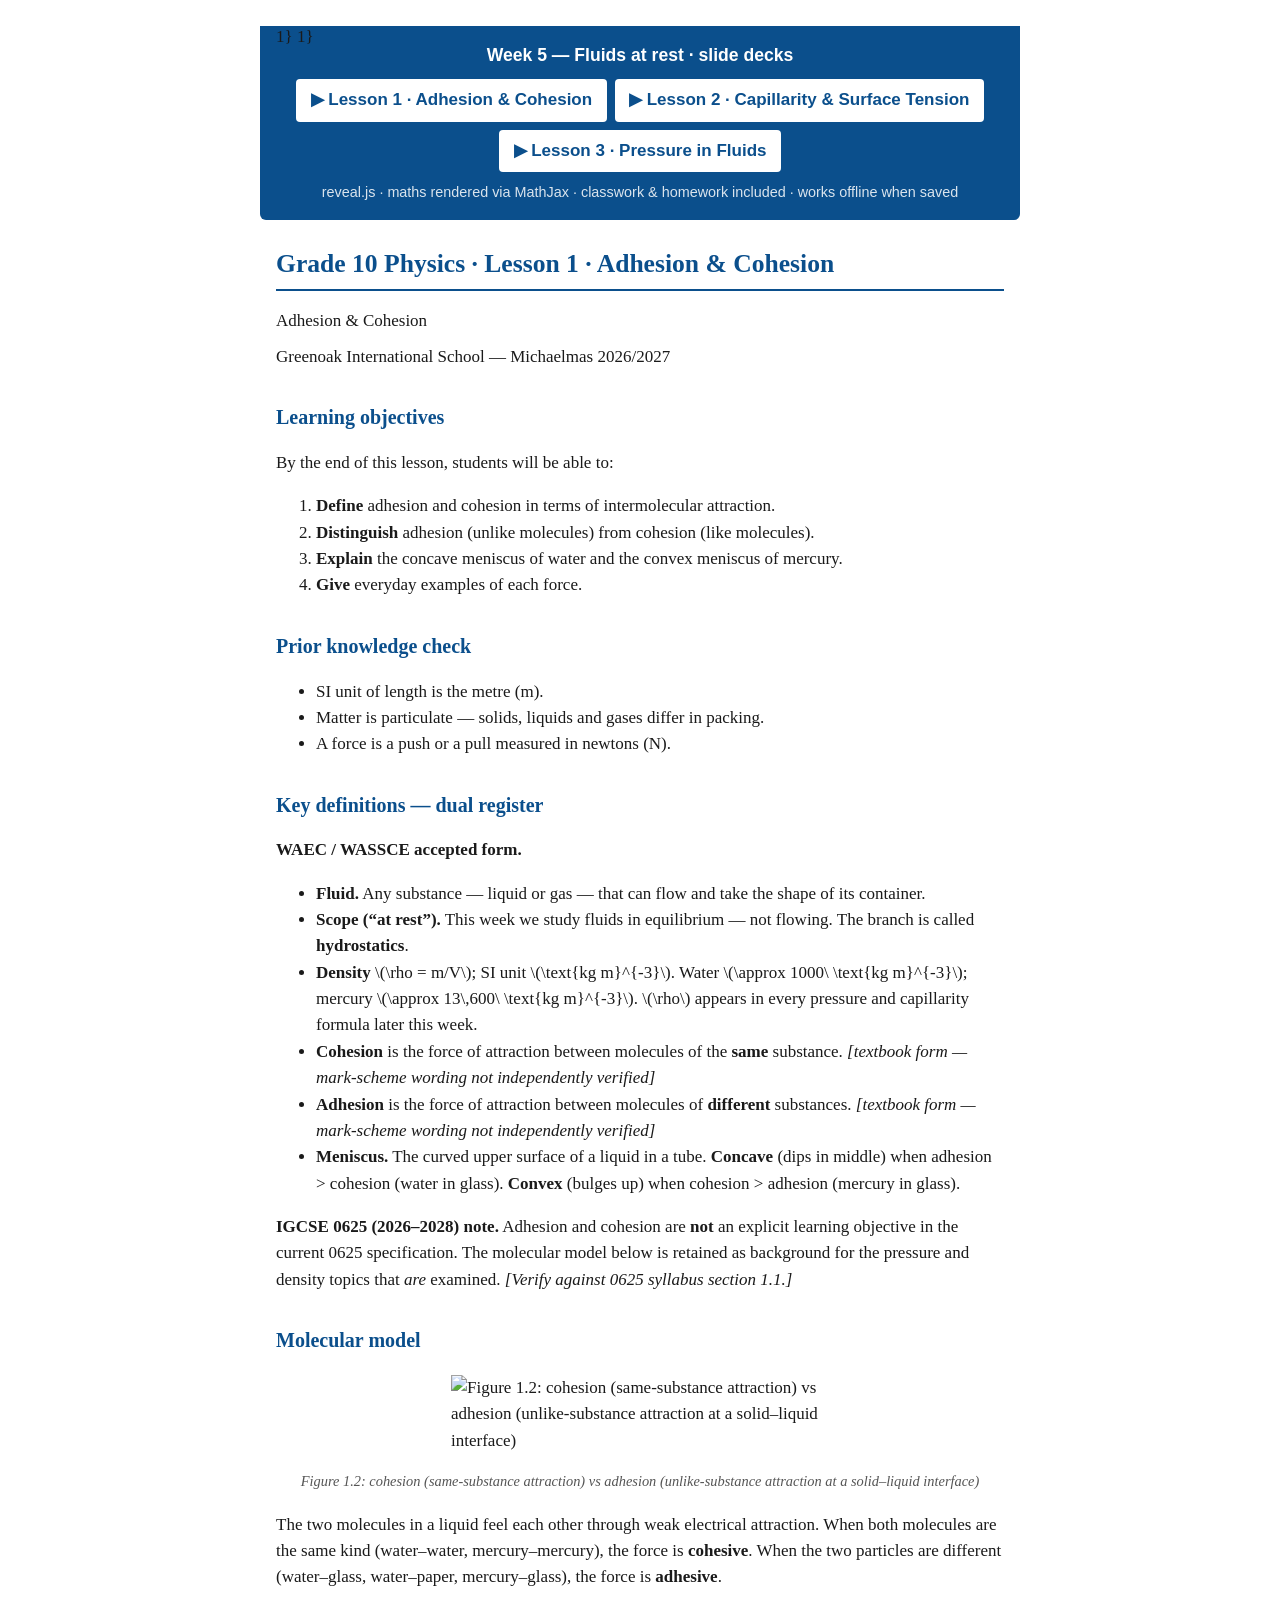
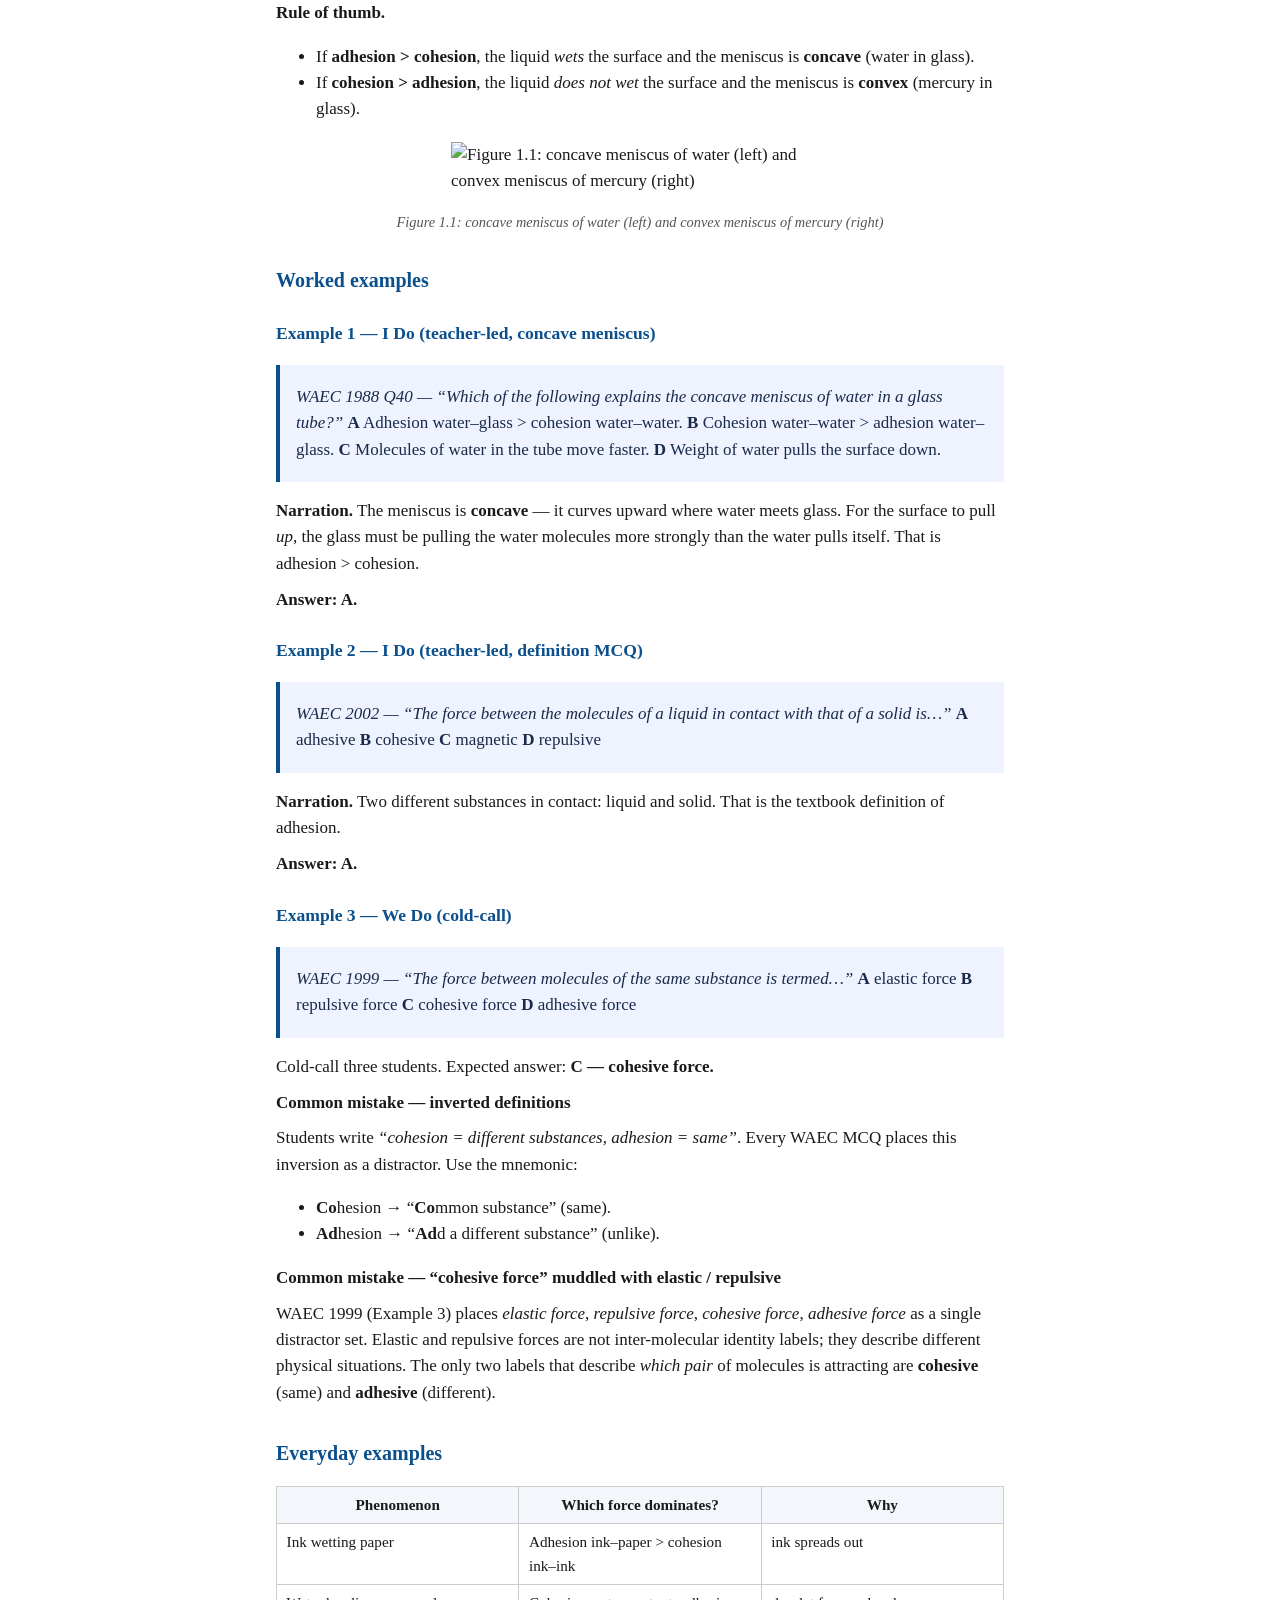
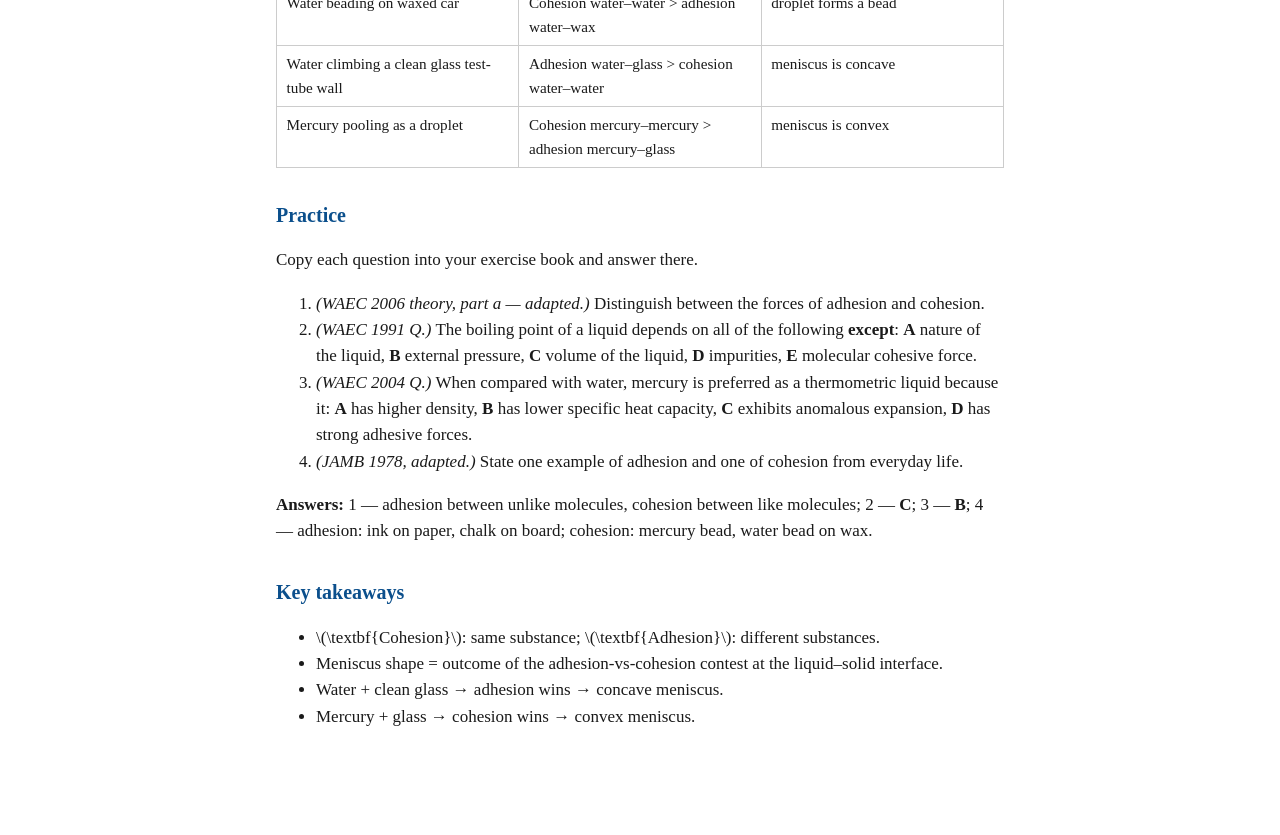
==== index.html @ 2a600a7b "Restructure to 3 lessons; drop capillarity calculations - Combine Capillarity + Surface Tension into" ====
<!DOCTYPE html>
<html xmlns="http://www.w3.org/1999/xhtml">
<head>
  <meta charset="utf-8" />
  <meta name="generator" content="pandoc" />
  <meta name="viewport" content="width=device-width, initial-scale=1.0, user-scalable=yes" />
  <meta name="author" content="Greenoak International School — Michaelmas 2026/2027" />
  <title>Grade 10 Physics · Lesson 1 · Adhesion &amp; Cohesion</title>
  <style>
    /* Default styles provided by pandoc.
    ** See https://pandoc.org/MANUAL.html#variables-for-html for config info.
    */
    code{white-space: pre-wrap;}
    span.smallcaps{font-variant: small-caps;}
    div.columns{display: flex; gap: min(4vw, 1.5em);}
    div.column{flex: auto; overflow-x: auto;}
    div.hanging-indent{margin-left: 1.5em; text-indent: -1.5em;}
    /* The extra [class] is a hack that increases specificity enough to
       override a similar rule in reveal.js */
    ul.task-list[class]{list-style: none;}
    ul.task-list li input[type="checkbox"] {
      font-size: inherit;
      width: 0.8em;
      margin: 0 0.8em 0.2em -1.6em;
      vertical-align: middle;
    }
  </style>
  <link rel="stylesheet" href="style.css" />
  
  
  
  
  
  
  
  <span
  data-colback="warnbg,colframe=warnbd,fonttitle=\bfseries,title={#1">1</span>}
  <span
  data-colback="infobg,colframe=infobd,fonttitle=\bfseries,title={#1">1</span>}
  <script defer=""
  src="https://cdn.jsdelivr.net/npm/mathjax@3/es5/tex-chtml-full.js"
  type="text/javascript"></script>
</head>
<body>
<div style="background:#0b4f8c;color:#fff;padding:1rem;margin:-1.5rem -1rem 1.5rem;border-radius:0 0 6px 6px;font-family:Helvetica,Arial,sans-serif">
  <div style="font-size:1.1rem;font-weight:bold;margin-bottom:.6rem;text-align:center">Week 5 — Fluids at rest · slide decks</div>
  <div style="display:flex;flex-wrap:wrap;gap:.5rem;justify-content:center">
    <a href="lesson1.html" style="color:#0b4f8c;background:#fff;font-weight:bold;text-decoration:none;padding:.5rem .9rem;border-radius:4px">▶ Lesson 1 · Adhesion &amp; Cohesion</a>
    <a href="lesson2.html" style="color:#0b4f8c;background:#fff;font-weight:bold;text-decoration:none;padding:.5rem .9rem;border-radius:4px">▶ Lesson 2 · Capillarity &amp; Surface Tension</a>
    <a href="lesson3.html" style="color:#0b4f8c;background:#fff;font-weight:bold;text-decoration:none;padding:.5rem .9rem;border-radius:4px">▶ Lesson 3 · Pressure in Fluids</a>
  </div>
  <div style="text-align:center;margin-top:.6rem;font-size:.9rem;opacity:.85">reveal.js · maths rendered via MathJax · classwork &amp; homework included · works offline when saved</div>
</div>
<header id="title-block-header">
<h1 class="title">Grade 10 Physics · Lesson 1 · Adhesion &amp;
Cohesion</h1>
<p class="subtitle">Adhesion &amp; Cohesion</p>
<p class="author">Greenoak International School — Michaelmas
2026/2027</p>
</header>
<h2 id="learning-objectives">Learning objectives</h2>
<p>By the end of this lesson, students will be able to:</p>
<ol type="1">
<li><strong>Define</strong> adhesion and cohesion in terms of
intermolecular attraction.</li>
<li><strong>Distinguish</strong> adhesion (unlike molecules) from
cohesion (like molecules).</li>
<li><strong>Explain</strong> the concave meniscus of water and the
convex meniscus of mercury.</li>
<li><strong>Give</strong> everyday examples of each force.</li>
</ol>
<h2 id="prior-knowledge-check">Prior knowledge check</h2>
<ul>
<li>SI unit of length is the metre (m).</li>
<li>Matter is particulate — solids, liquids and gases differ in
packing.</li>
<li>A force is a push or a pull measured in newtons (N).</li>
</ul>
<h2 id="key-definitions-dual-register">Key definitions — dual
register</h2>
<div class="info">
<p><strong>WAEC / WASSCE accepted form.</strong></p>
<ul>
<li><strong>Fluid.</strong> Any substance — liquid or gas — that can
flow and take the shape of its container.</li>
<li><strong>Scope (“at rest”).</strong> This week we study fluids in
equilibrium — not flowing. The branch is called
<strong>hydrostatics</strong>.</li>
<li><strong>Density</strong> <span class="math inline">\(\rho =
m/V\)</span>; SI unit <span class="math inline">\(\text{kg
m}^{-3}\)</span>. Water <span class="math inline">\(\approx 1000\
\text{kg m}^{-3}\)</span>; mercury <span class="math inline">\(\approx
13\,600\ \text{kg m}^{-3}\)</span>. <span
class="math inline">\(\rho\)</span> appears in every pressure and
capillarity formula later this week.</li>
<li><strong>Cohesion</strong> is the force of attraction between
molecules of the <strong>same</strong> substance. <em>[textbook form —
mark-scheme wording not independently verified]</em></li>
<li><strong>Adhesion</strong> is the force of attraction between
molecules of <strong>different</strong> substances. <em>[textbook form —
mark-scheme wording not independently verified]</em></li>
<li><strong>Meniscus.</strong> The curved upper surface of a liquid in a
tube. <strong>Concave</strong> (dips in middle) when adhesion &gt;
cohesion (water in glass). <strong>Convex</strong> (bulges up) when
cohesion &gt; adhesion (mercury in glass).</li>
</ul>
<p><strong>IGCSE 0625 (2026–2028) note.</strong> Adhesion and cohesion
are <strong>not</strong> an explicit learning objective in the current
0625 specification. The molecular model below is retained as background
for the pressure and density topics that <em>are</em> examined.
<em>[Verify against 0625 syllabus section 1.1.]</em></p>
</div>
<h2 id="molecular-model">Molecular model</h2>
<figure>
<img src="../diagrams/fluid_at_rest/fig_1.2_cohesion_vs_adhesion.png"
style="width:10cm"
alt="Figure 1.2: cohesion (same-substance attraction) vs adhesion (unlike-substance attraction at a solid–liquid interface)" />
<figcaption aria-hidden="true">Figure 1.2: cohesion (same-substance
attraction) vs adhesion (unlike-substance attraction at a solid–liquid
interface)</figcaption>
</figure>
<p>The two molecules in a liquid feel each other through weak electrical
attraction. When both molecules are the same kind (water–water,
mercury–mercury), the force is <strong>cohesive</strong>. When the two
particles are different (water–glass, water–paper, mercury–glass), the
force is <strong>adhesive</strong>.</p>
<p><strong>Rule of thumb.</strong></p>
<ul>
<li>If <strong>adhesion &gt; cohesion</strong>, the liquid <em>wets</em>
the surface and the meniscus is <strong>concave</strong> (water in
glass).</li>
<li>If <strong>cohesion &gt; adhesion</strong>, the liquid <em>does not
wet</em> the surface and the meniscus is <strong>convex</strong>
(mercury in glass).</li>
</ul>
<figure>
<img src="../diagrams/fluid_at_rest/fig_1.1_meniscus_comparison.png"
style="width:10cm"
alt="Figure 1.1: concave meniscus of water (left) and convex meniscus of mercury (right)" />
<figcaption aria-hidden="true">Figure 1.1: concave meniscus of water
(left) and convex meniscus of mercury (right)</figcaption>
</figure>
<h2 id="worked-examples">Worked examples</h2>
<h3 id="example-1-i-do-teacher-led-concave-meniscus">Example 1 — I Do
(teacher-led, concave meniscus)</h3>
<blockquote>
<p><em>WAEC 1988 Q40 — “Which of the following explains the concave
meniscus of water in a glass tube?”</em> <strong>A</strong> Adhesion
water–glass &gt; cohesion water–water. <strong>B</strong> Cohesion
water–water &gt; adhesion water–glass. <strong>C</strong> Molecules of
water in the tube move faster. <strong>D</strong> Weight of water pulls
the surface down.</p>
</blockquote>
<p><strong>Narration.</strong> The meniscus is <strong>concave</strong>
— it curves upward where water meets glass. For the surface to pull
<em>up</em>, the glass must be pulling the water molecules more strongly
than the water pulls itself. That is adhesion &gt; cohesion.</p>
<p><strong>Answer: A.</strong></p>
<h3 id="example-2-i-do-teacher-led-definition-mcq">Example 2 — I Do
(teacher-led, definition MCQ)</h3>
<blockquote>
<p><em>WAEC 2002 — “The force between the molecules of a liquid in
contact with that of a solid is…”</em> <strong>A</strong> adhesive
<strong>B</strong> cohesive <strong>C</strong> magnetic
<strong>D</strong> repulsive</p>
</blockquote>
<p><strong>Narration.</strong> Two different substances in contact:
liquid and solid. That is the textbook definition of adhesion.</p>
<p><strong>Answer: A.</strong></p>
<h3 id="example-3-we-do-cold-call">Example 3 — We Do (cold-call)</h3>
<blockquote>
<p><em>WAEC 1999 — “The force between molecules of the same substance is
termed…”</em> <strong>A</strong> elastic force <strong>B</strong>
repulsive force <strong>C</strong> cohesive force <strong>D</strong>
adhesive force</p>
</blockquote>
<p>Cold-call three students. Expected answer: <strong>C — cohesive
force.</strong></p>
<div class="warn">
<p><strong>Common mistake — inverted definitions</strong></p>
<p>Students write <em>“cohesion = different substances, adhesion =
same”</em>. Every WAEC MCQ places this inversion as a distractor. Use
the mnemonic:</p>
<ul>
<li><strong>Co</strong>hesion → “<strong>Co</strong>mmon substance”
(same).</li>
<li><strong>Ad</strong>hesion → “<strong>Ad</strong>d a different
substance” (unlike).</li>
</ul>
</div>
<div class="warn">
<p><strong>Common mistake — “cohesive force” muddled with elastic /
repulsive</strong></p>
<p>WAEC 1999 (Example 3) places <em>elastic force</em>, <em>repulsive
force</em>, <em>cohesive force</em>, <em>adhesive force</em> as a single
distractor set. Elastic and repulsive forces are not inter-molecular
identity labels; they describe different physical situations. The only
two labels that describe <em>which pair</em> of molecules is attracting
are <strong>cohesive</strong> (same) and <strong>adhesive</strong>
(different).</p>
</div>
<h2 id="everyday-examples">Everyday examples</h2>
<table>
<colgroup>
<col style="width: 33%" />
<col style="width: 33%" />
<col style="width: 33%" />
</colgroup>
<thead>
<tr>
<th>Phenomenon</th>
<th>Which force dominates?</th>
<th>Why</th>
</tr>
</thead>
<tbody>
<tr>
<td>Ink wetting paper</td>
<td>Adhesion ink–paper &gt; cohesion ink–ink</td>
<td>ink spreads out</td>
</tr>
<tr>
<td>Water beading on waxed car</td>
<td>Cohesion water–water &gt; adhesion water–wax</td>
<td>droplet forms a bead</td>
</tr>
<tr>
<td>Water climbing a clean glass test-tube wall</td>
<td>Adhesion water–glass &gt; cohesion water–water</td>
<td>meniscus is concave</td>
</tr>
<tr>
<td>Mercury pooling as a droplet</td>
<td>Cohesion mercury–mercury &gt; adhesion mercury–glass</td>
<td>meniscus is convex</td>
</tr>
</tbody>
</table>
<h2 id="practice">Practice</h2>
<p>Copy each question into your exercise book and answer there.</p>
<ol type="1">
<li><em>(WAEC 2006 theory, part a — adapted.)</em> Distinguish between
the forces of adhesion and cohesion.</li>
<li><em>(WAEC 1991 Q.)</em> The boiling point of a liquid depends on all
of the following <strong>except</strong>: <strong>A</strong> nature of
the liquid, <strong>B</strong> external pressure, <strong>C</strong>
volume of the liquid, <strong>D</strong> impurities, <strong>E</strong>
molecular cohesive force.</li>
<li><em>(WAEC 2004 Q.)</em> When compared with water, mercury is
preferred as a thermometric liquid because it: <strong>A</strong> has
higher density, <strong>B</strong> has lower specific heat capacity,
<strong>C</strong> exhibits anomalous expansion, <strong>D</strong> has
strong adhesive forces.</li>
<li><em>(JAMB 1978, adapted.)</em> State one example of adhesion and one
of cohesion from everyday life.</li>
</ol>
<p><strong>Answers:</strong> 1 — adhesion between unlike molecules,
cohesion between like molecules; 2 — <strong>C</strong>; 3 —
<strong>B</strong>; 4 — adhesion: ink on paper, chalk on board;
cohesion: mercury bead, water bead on wax.</p>
<h2 id="key-takeaways">Key takeaways</h2>
<ul>
<li><span class="math inline">\(\textbf{Cohesion}\)</span>: same
substance; <span class="math inline">\(\textbf{Adhesion}\)</span>:
different substances.</li>
<li>Meniscus shape = outcome of the adhesion-vs-cohesion contest at the
liquid–solid interface.</li>
<li>Water + clean glass → adhesion wins → concave meniscus.</li>
<li>Mercury + glass → cohesion wins → convex meniscus.</li>
</ul>
</body>
</html>
---- style.css ----
:root {
  --fg: #1a1a1a;
  --muted: #555;
  --bg: #fff;
  --accent: #0b4f8c;
  --warnbg: #fff4e0;
  --warnbd: #cc6600;
  --infobg: #eef3ff;
  --infobd: #0044cc;
}
* { box-sizing: border-box; }
html { -webkit-text-size-adjust: 100%; }
body {
  font-family: Georgia, "Times New Roman", serif;
  color: var(--fg);
  background: var(--bg);
  max-width: 760px;
  margin: 1.5rem auto;
  padding: 0 1rem 4rem;
  line-height: 1.55;
  font-size: 17px;
}
h1 { font-size: 1.6rem; color: var(--accent); border-bottom: 2px solid var(--accent); padding-bottom: .35rem; }
h2 { font-size: 1.25rem; color: var(--accent); margin-top: 2rem; }
h3 { font-size: 1.1rem; color: var(--accent); margin-top: 1.5rem; }
h4 { font-size: 1rem; font-style: italic; margin-top: 1.2rem; }
p { margin: .6rem 0; }
img { max-width: 100%; height: auto; display: block; margin: 1rem auto; }
figure { margin: 1.2rem 0; }
figcaption { font-size: .9rem; color: var(--muted); text-align: center; font-style: italic; }
table { border-collapse: collapse; width: 100%; margin: 1rem 0; font-size: .95rem; }
th, td { border: 1px solid #ccc; padding: .4rem .6rem; vertical-align: top; }
th { background: #f3f6fa; }
blockquote {
  border-left: 4px solid var(--accent);
  background: var(--infobg);
  margin: 1rem 0;
  padding: .6rem 1rem;
  color: #1a2a4a;
}
code { background: #f3f3f3; padding: .1rem .3rem; border-radius: 3px; font-size: .95em; }
.MJX-TEX { font-size: 1em !important; }
.footer {
  margin-top: 3rem;
  padding-top: 1rem;
  border-top: 1px solid #ddd;
  color: var(--muted);
  font-size: .85rem;
}
@media (max-width: 600px) {
  body { font-size: 16px; margin: 1rem auto; }
  h1 { font-size: 1.35rem; }
}
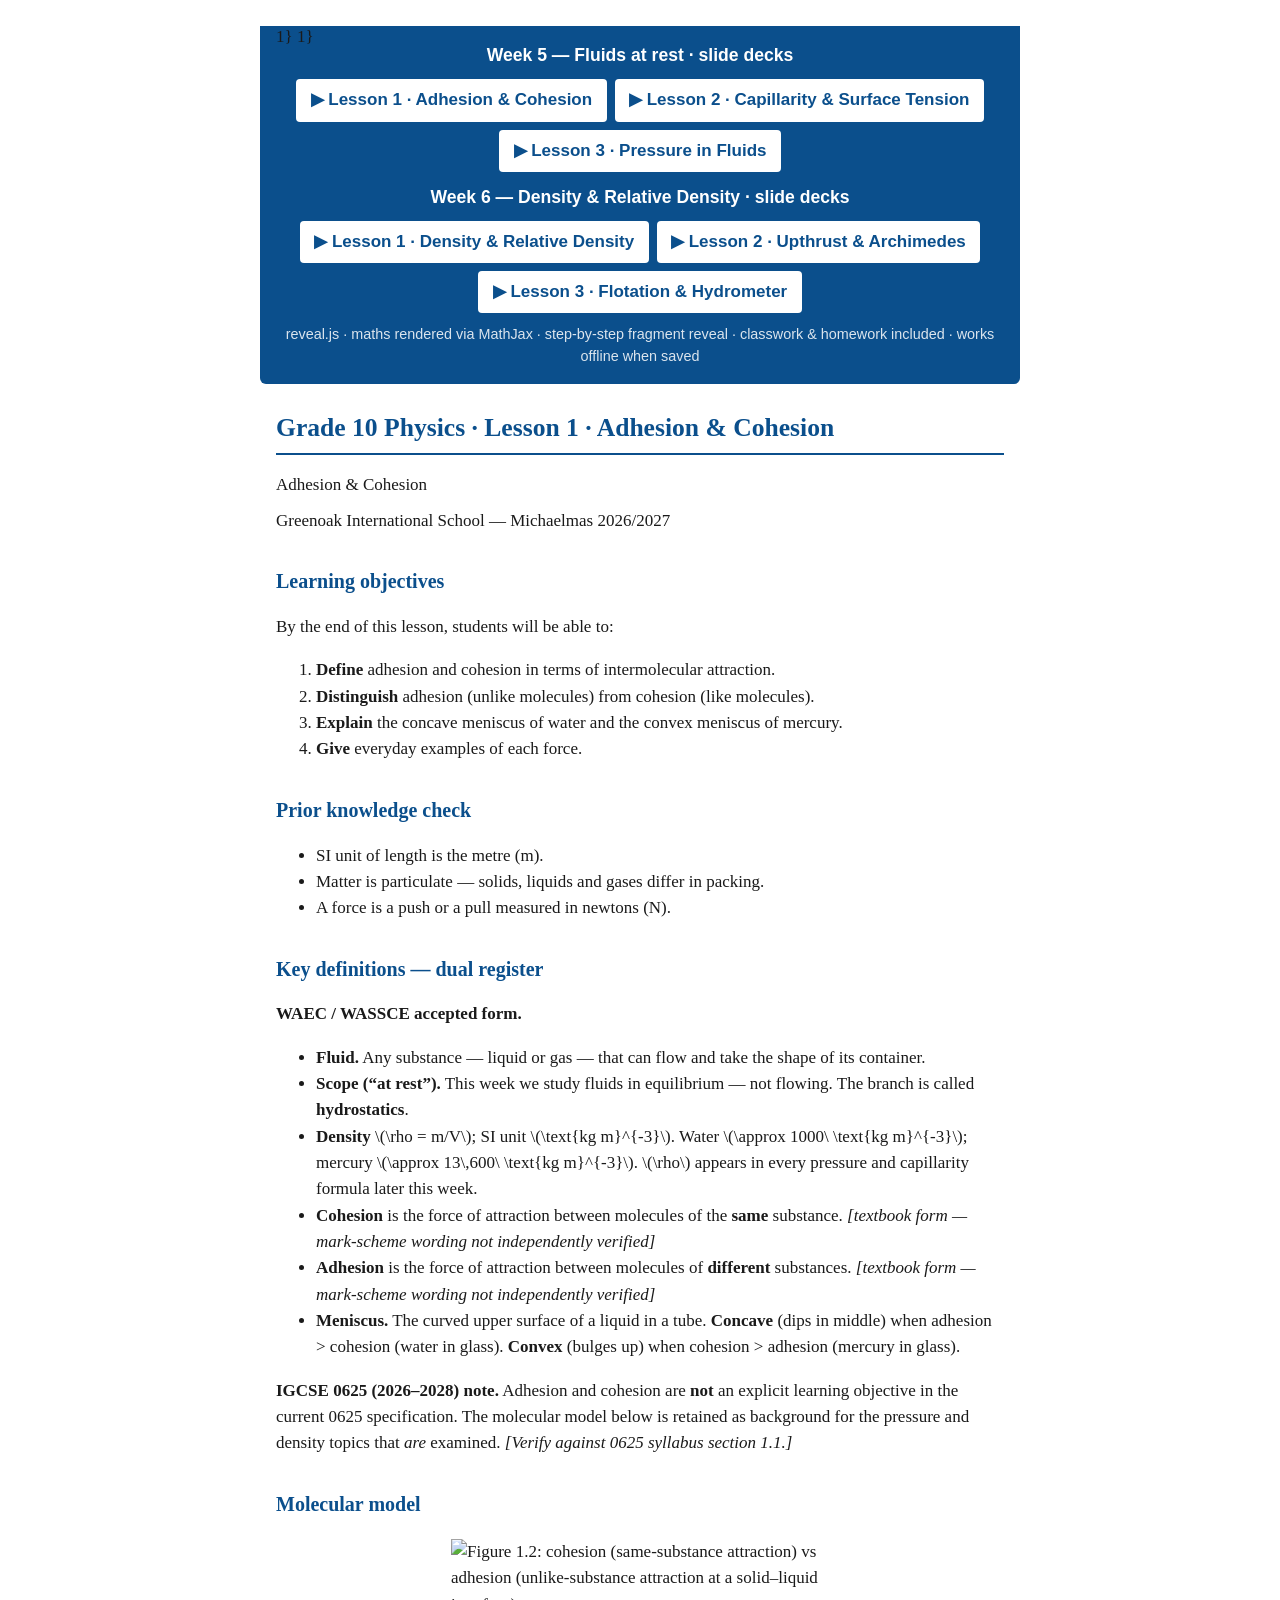
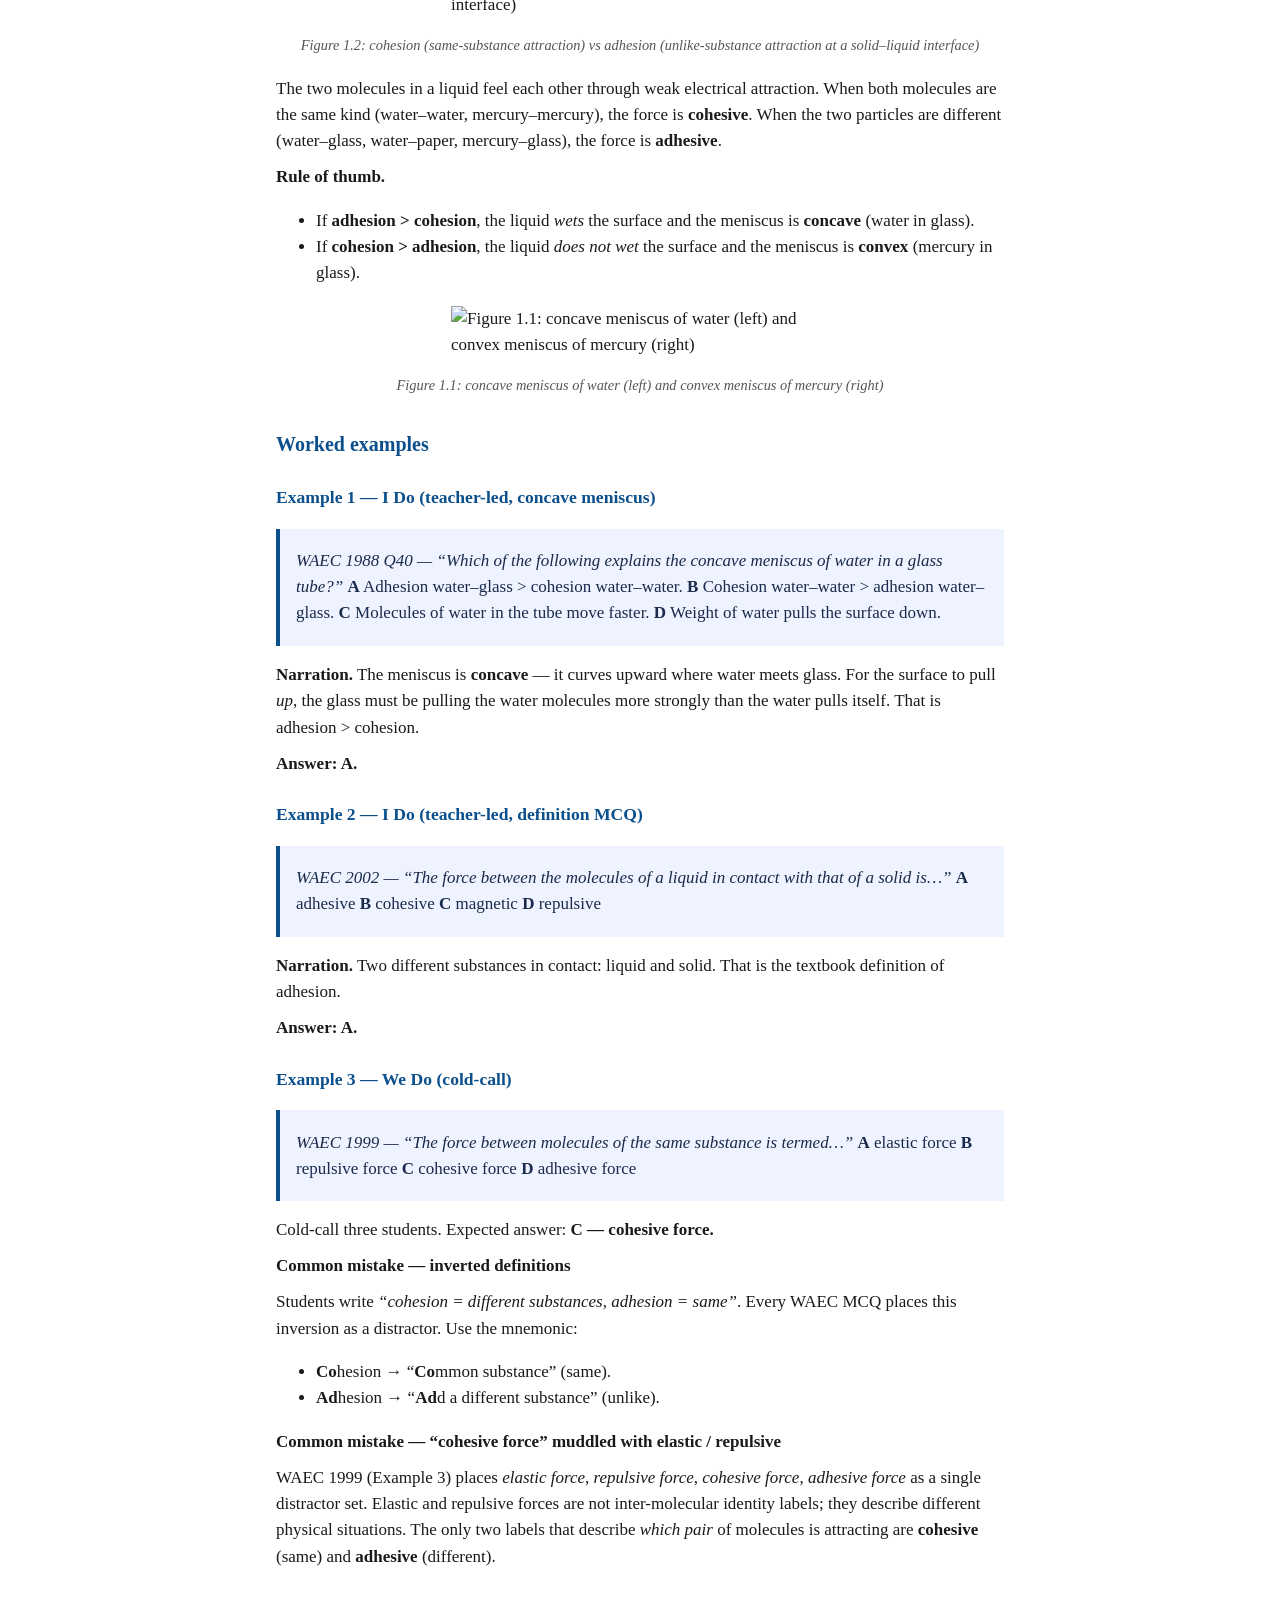
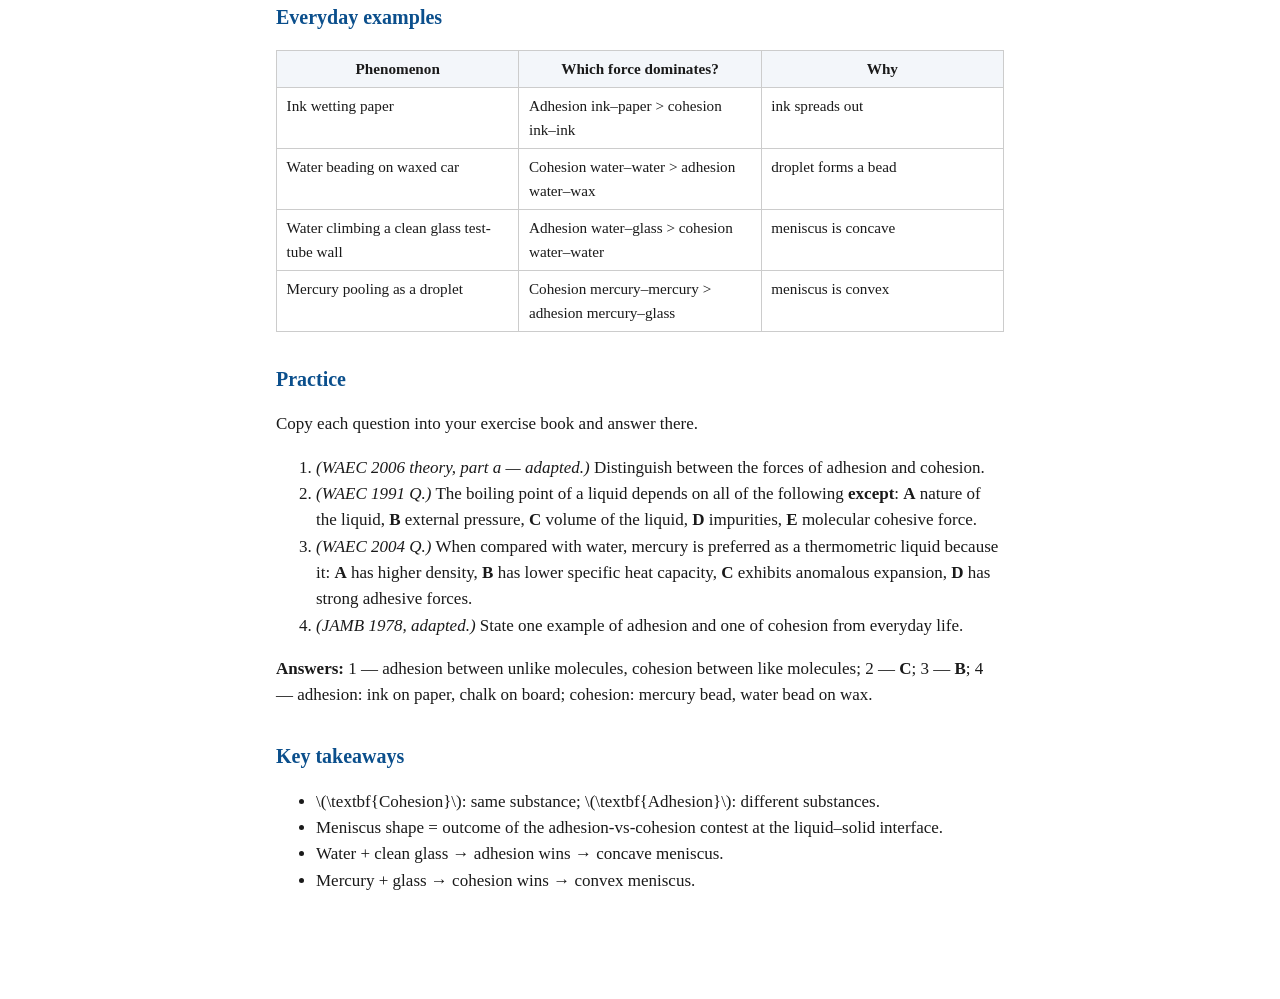
==== commit 7930dc96: "Add Week 6 nav block to landing banner Links to the three Density & Relative Density decks alongside" ====
--- a/index.html
+++ b/index.html
@@ -49,7 +49,14 @@
     <a href="lesson2.html" style="color:#0b4f8c;background:#fff;font-weight:bold;text-decoration:none;padding:.5rem .9rem;border-radius:4px">▶ Lesson 2 · Capillarity &amp; Surface Tension</a>
     <a href="lesson3.html" style="color:#0b4f8c;background:#fff;font-weight:bold;text-decoration:none;padding:.5rem .9rem;border-radius:4px">▶ Lesson 3 · Pressure in Fluids</a>
   </div>
-  <div style="text-align:center;margin-top:.6rem;font-size:.9rem;opacity:.85">reveal.js · maths rendered via MathJax · classwork &amp; homework included · works offline when saved</div>
+  <div style="height:.75rem"></div>
+  <div style="font-size:1.1rem;font-weight:bold;margin-bottom:.6rem;text-align:center">Week 6 — Density &amp; Relative Density · slide decks</div>
+  <div style="display:flex;flex-wrap:wrap;gap:.5rem;justify-content:center">
+    <a href="lesson1_density.html" style="color:#0b4f8c;background:#fff;font-weight:bold;text-decoration:none;padding:.5rem .9rem;border-radius:4px">▶ Lesson 1 · Density &amp; Relative Density</a>
+    <a href="lesson2_density.html" style="color:#0b4f8c;background:#fff;font-weight:bold;text-decoration:none;padding:.5rem .9rem;border-radius:4px">▶ Lesson 2 · Upthrust &amp; Archimedes</a>
+    <a href="lesson3_density.html" style="color:#0b4f8c;background:#fff;font-weight:bold;text-decoration:none;padding:.5rem .9rem;border-radius:4px">▶ Lesson 3 · Flotation &amp; Hydrometer</a>
+  </div>
+  <div style="text-align:center;margin-top:.6rem;font-size:.9rem;opacity:.85">reveal.js · maths rendered via MathJax · step-by-step fragment reveal · classwork &amp; homework included · works offline when saved</div>
 </div>
 <header id="title-block-header">
 <h1 class="title">Grade 10 Physics · Lesson 1 · Adhesion &amp;
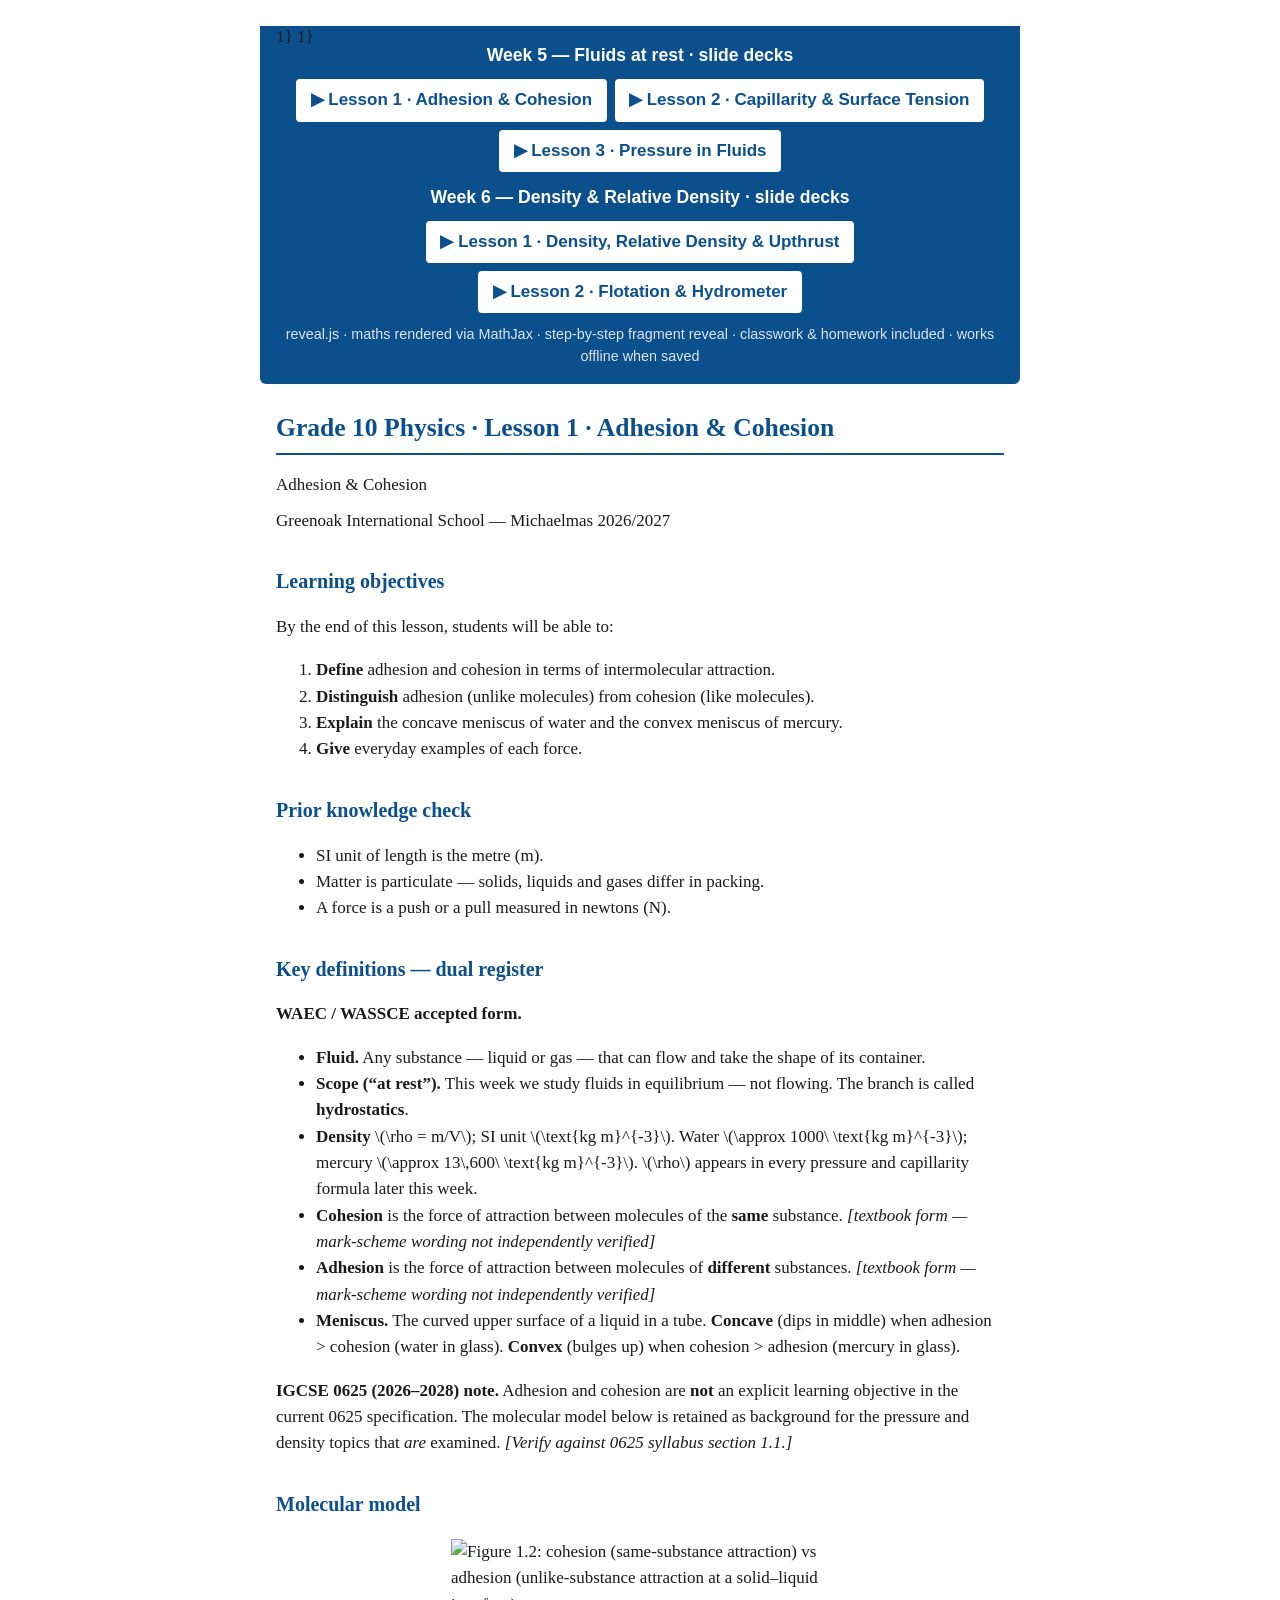
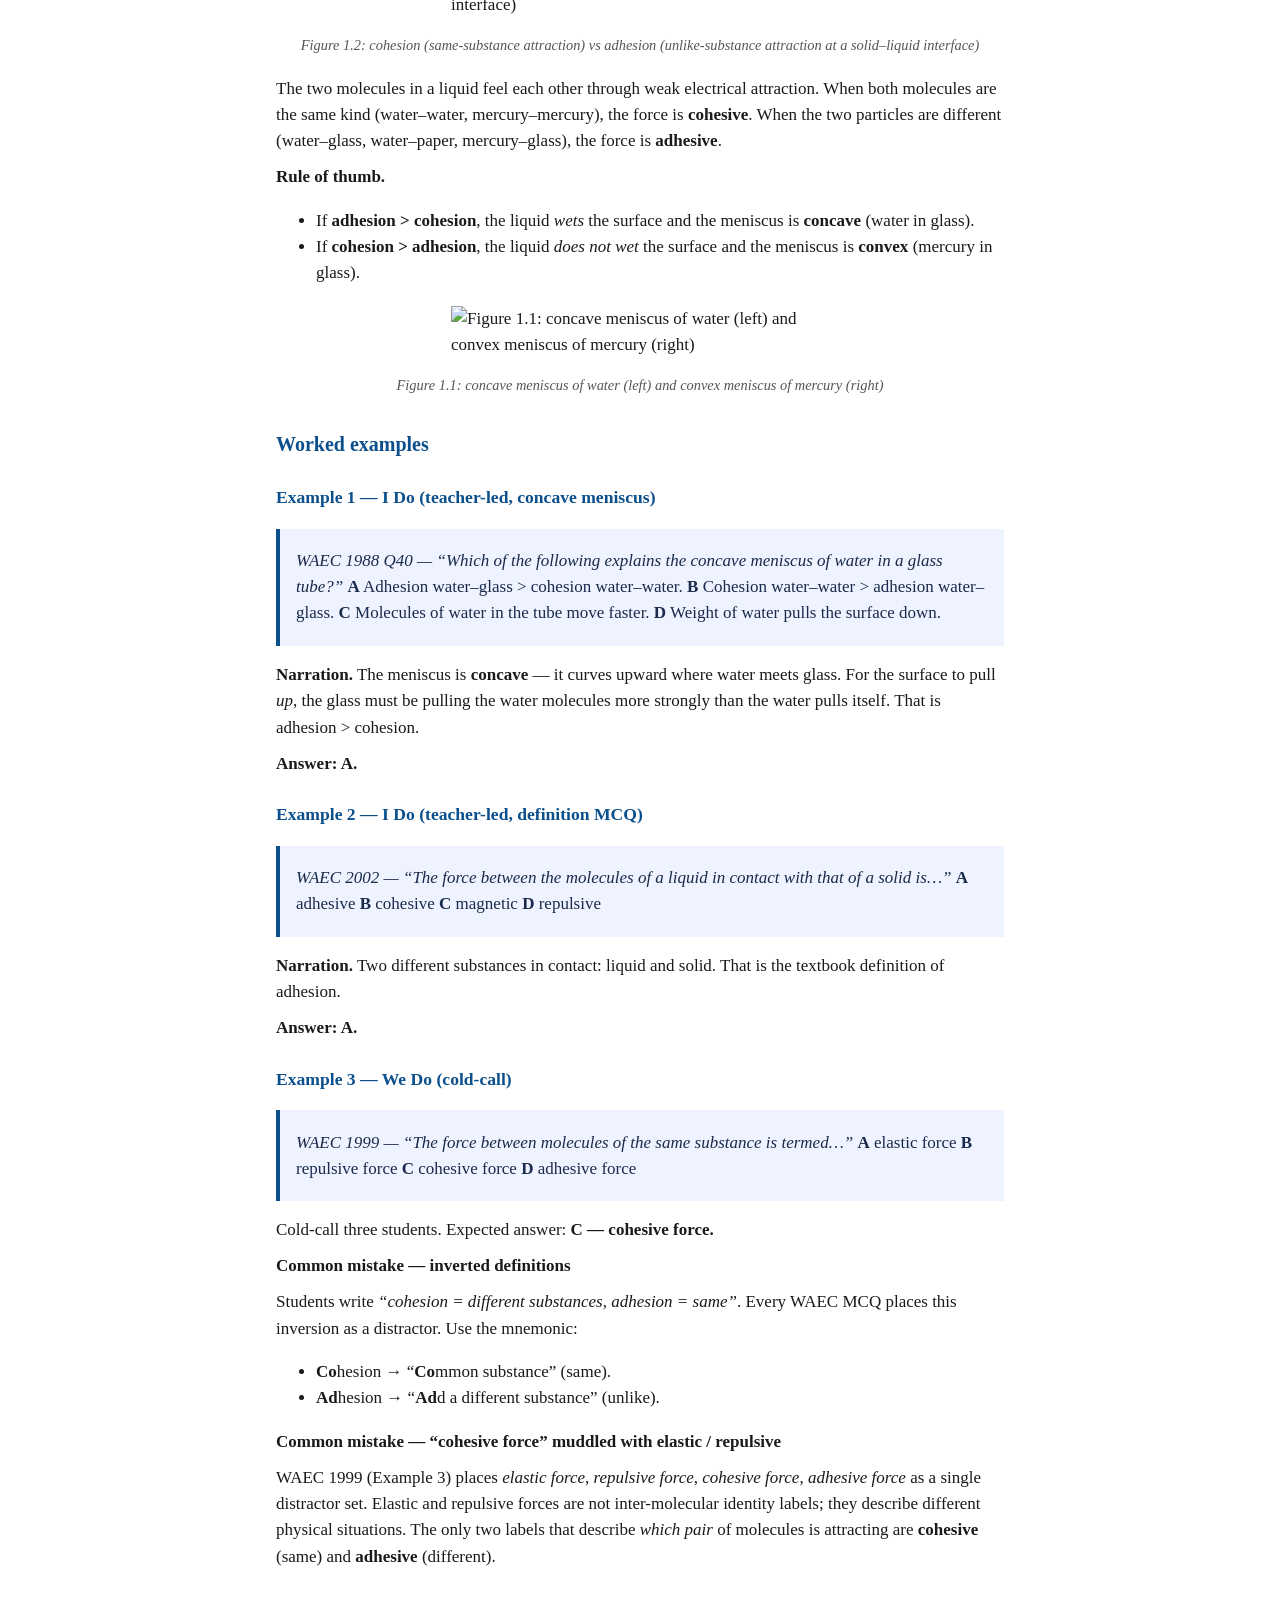
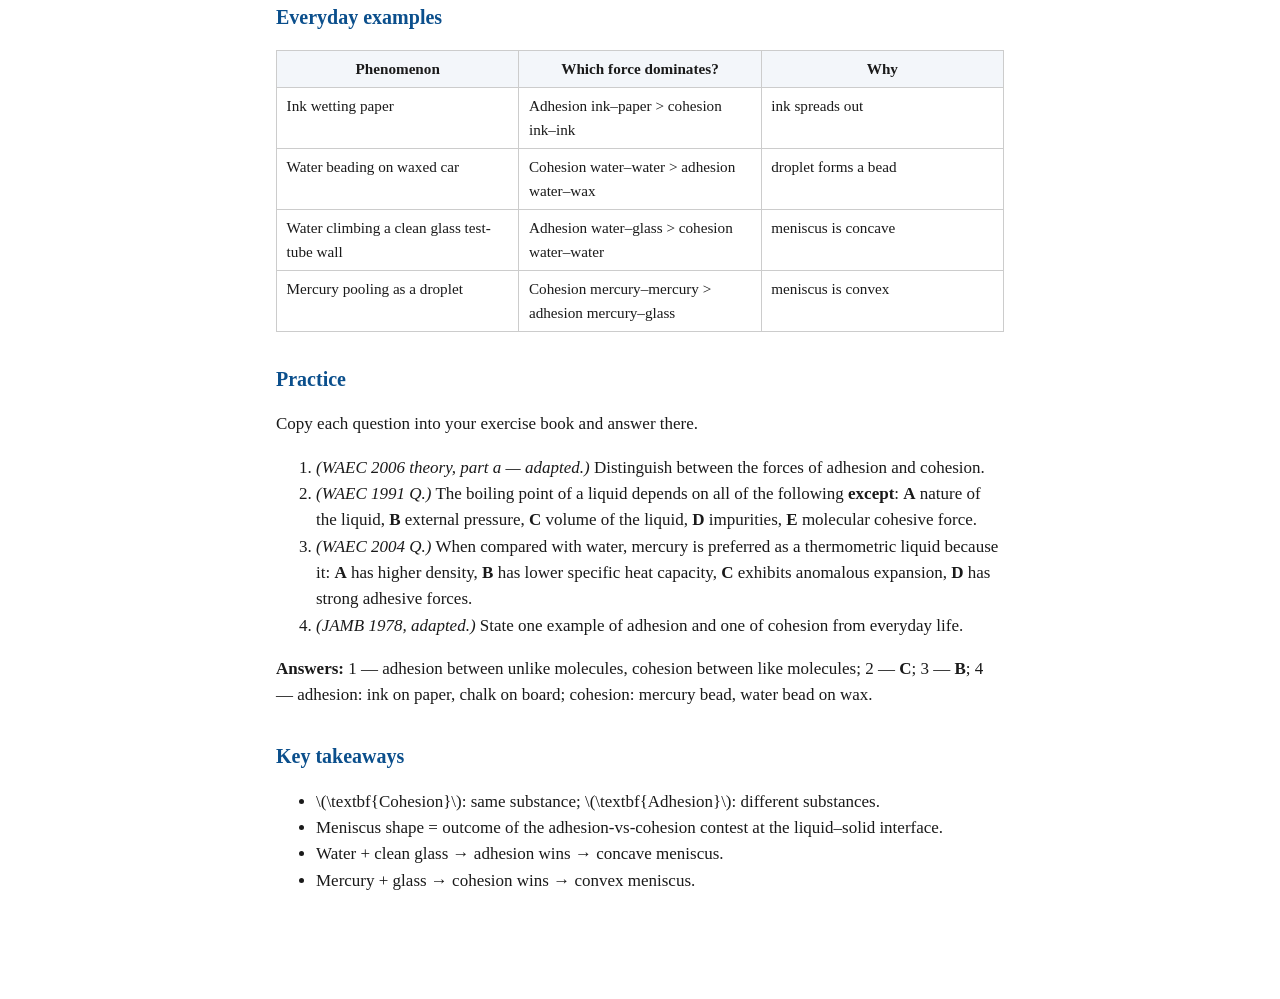
==== commit 0ee6b3f2: "Merge Week 6 Lessons 1+2 into single 70-min deck Combine Density/Relative Density and Upthrust/Archi" ====
--- a/index.html
+++ b/index.html
@@ -52,9 +52,8 @@
   <div style="height:.75rem"></div>
   <div style="font-size:1.1rem;font-weight:bold;margin-bottom:.6rem;text-align:center">Week 6 — Density &amp; Relative Density · slide decks</div>
   <div style="display:flex;flex-wrap:wrap;gap:.5rem;justify-content:center">
-    <a href="lesson1_density.html" style="color:#0b4f8c;background:#fff;font-weight:bold;text-decoration:none;padding:.5rem .9rem;border-radius:4px">▶ Lesson 1 · Density &amp; Relative Density</a>
-    <a href="lesson2_density.html" style="color:#0b4f8c;background:#fff;font-weight:bold;text-decoration:none;padding:.5rem .9rem;border-radius:4px">▶ Lesson 2 · Upthrust &amp; Archimedes</a>
-    <a href="lesson3_density.html" style="color:#0b4f8c;background:#fff;font-weight:bold;text-decoration:none;padding:.5rem .9rem;border-radius:4px">▶ Lesson 3 · Flotation &amp; Hydrometer</a>
+    <a href="lesson1_density.html" style="color:#0b4f8c;background:#fff;font-weight:bold;text-decoration:none;padding:.5rem .9rem;border-radius:4px">▶ Lesson 1 · Density, Relative Density &amp; Upthrust</a>
+    <a href="lesson3_density.html" style="color:#0b4f8c;background:#fff;font-weight:bold;text-decoration:none;padding:.5rem .9rem;border-radius:4px">▶ Lesson 2 · Flotation &amp; Hydrometer</a>
   </div>
   <div style="text-align:center;margin-top:.6rem;font-size:.9rem;opacity:.85">reveal.js · maths rendered via MathJax · step-by-step fragment reveal · classwork &amp; homework included · works offline when saved</div>
 </div>
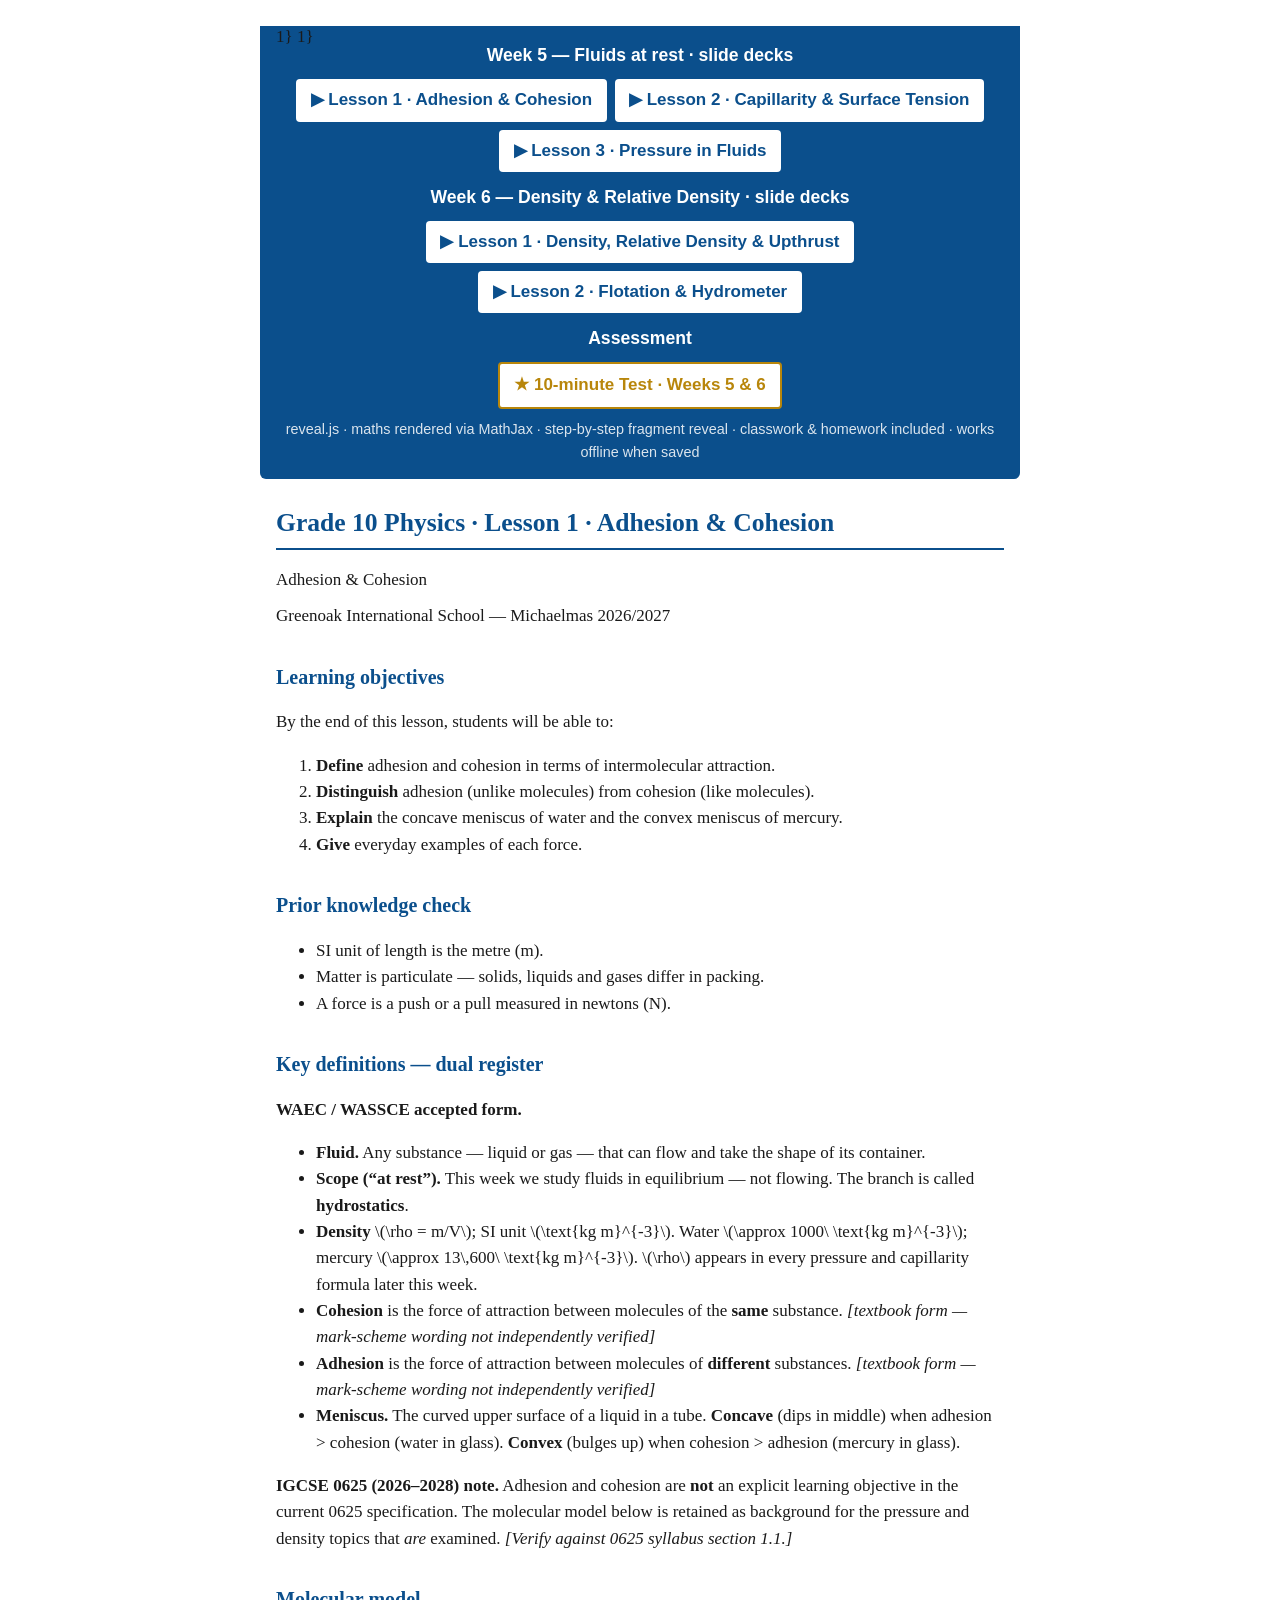
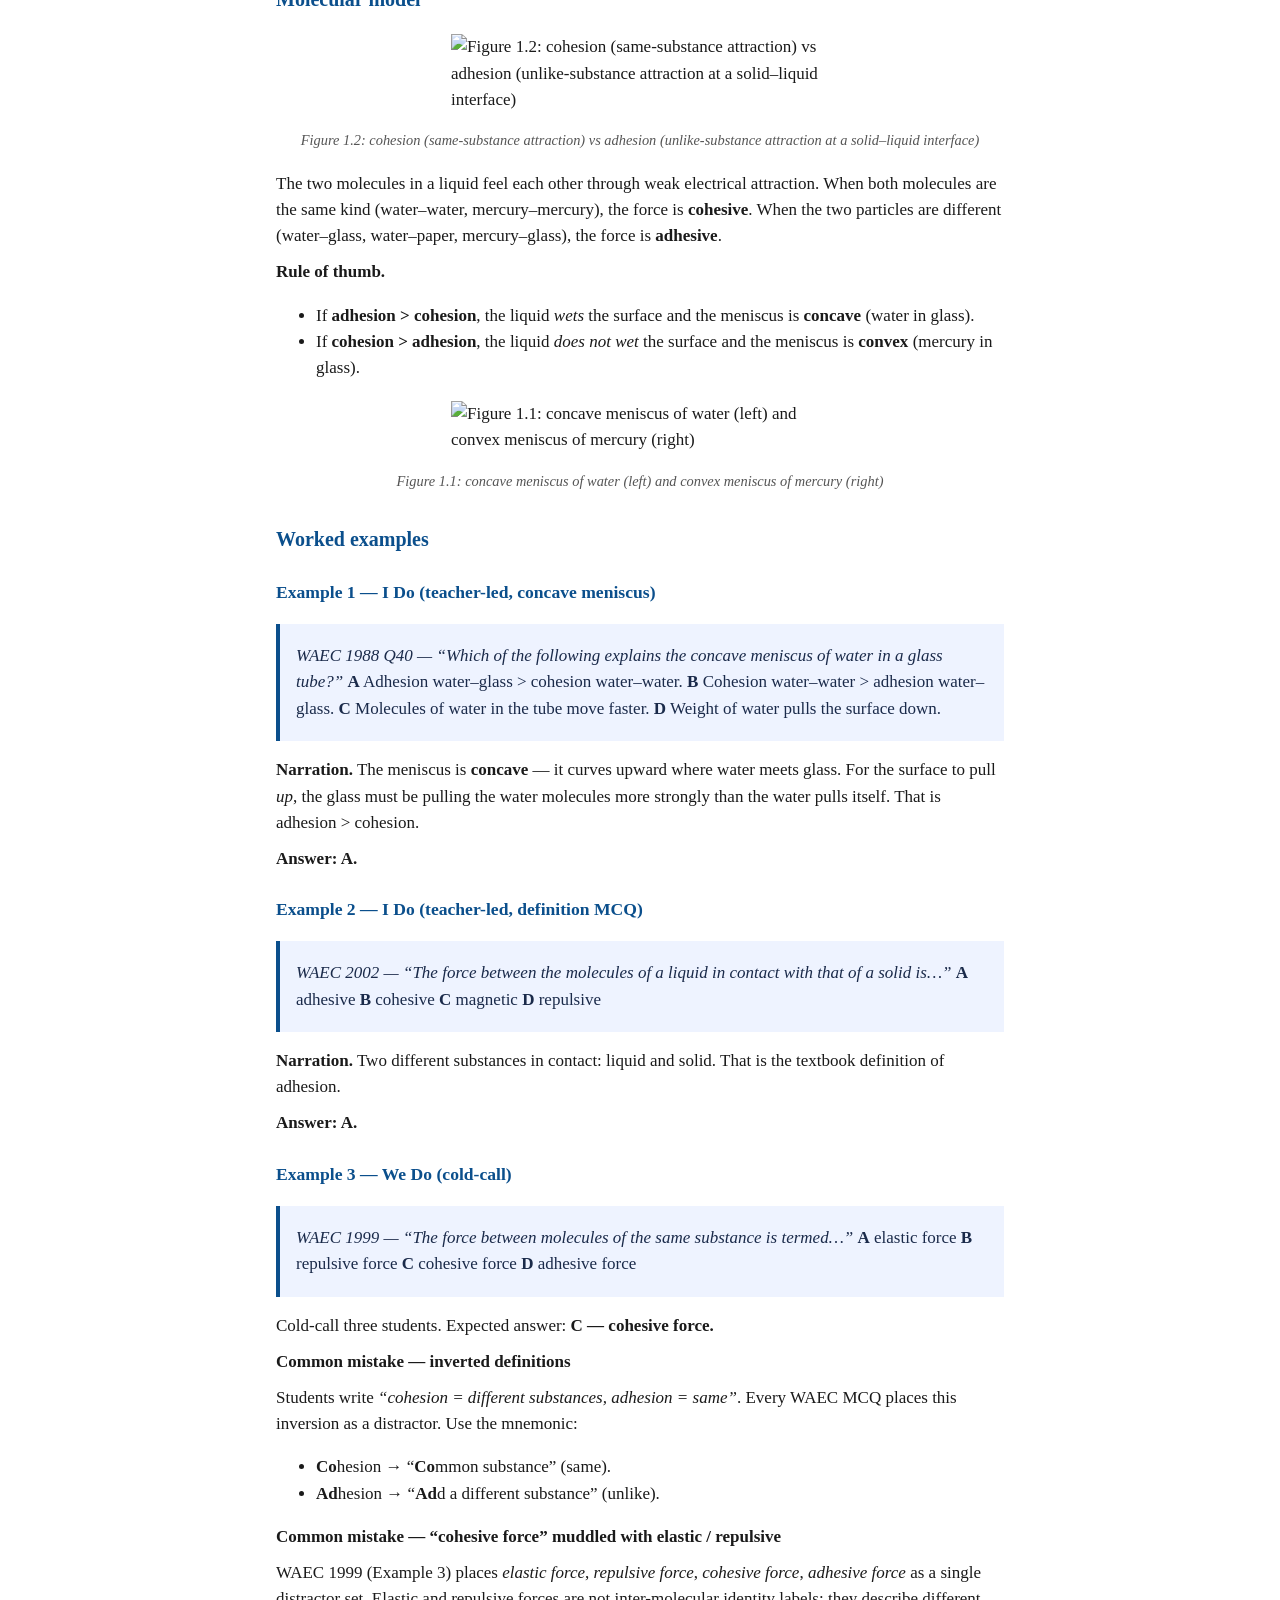
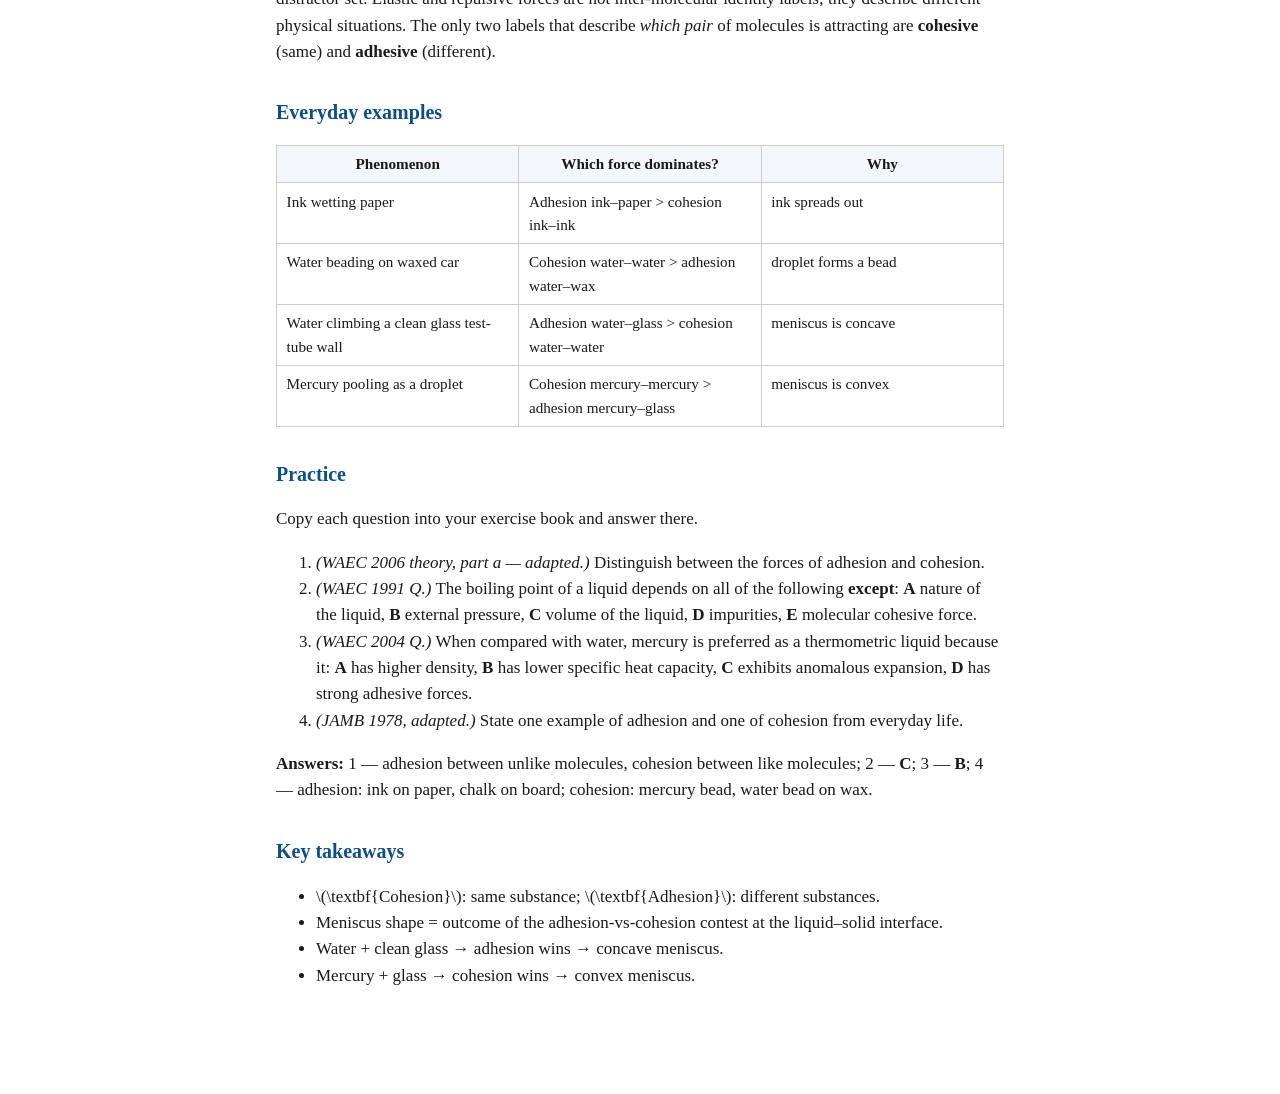
==== commit bcd75530: "Add 10-minute Weeks 5-6 test slide + homepage link Single reveal.js slide, 10 bolded questions in 3 " ====
--- a/index.html
+++ b/index.html
@@ -54,6 +54,11 @@
   <div style="display:flex;flex-wrap:wrap;gap:.5rem;justify-content:center">
     <a href="lesson1_density.html" style="color:#0b4f8c;background:#fff;font-weight:bold;text-decoration:none;padding:.5rem .9rem;border-radius:4px">▶ Lesson 1 · Density, Relative Density &amp; Upthrust</a>
     <a href="lesson3_density.html" style="color:#0b4f8c;background:#fff;font-weight:bold;text-decoration:none;padding:.5rem .9rem;border-radius:4px">▶ Lesson 2 · Flotation &amp; Hydrometer</a>
+  </div>
+  <div style="height:.75rem"></div>
+  <div style="font-size:1.1rem;font-weight:bold;margin-bottom:.6rem;text-align:center">Assessment</div>
+  <div style="display:flex;flex-wrap:wrap;gap:.5rem;justify-content:center">
+    <a href="test1.html" style="color:#b8860b;background:#fff;font-weight:bold;text-decoration:none;padding:.5rem .9rem;border-radius:4px;border:2px solid #b8860b">★ 10-minute Test · Weeks 5 &amp; 6</a>
   </div>
   <div style="text-align:center;margin-top:.6rem;font-size:.9rem;opacity:.85">reveal.js · maths rendered via MathJax · step-by-step fragment reveal · classwork &amp; homework included · works offline when saved</div>
 </div>
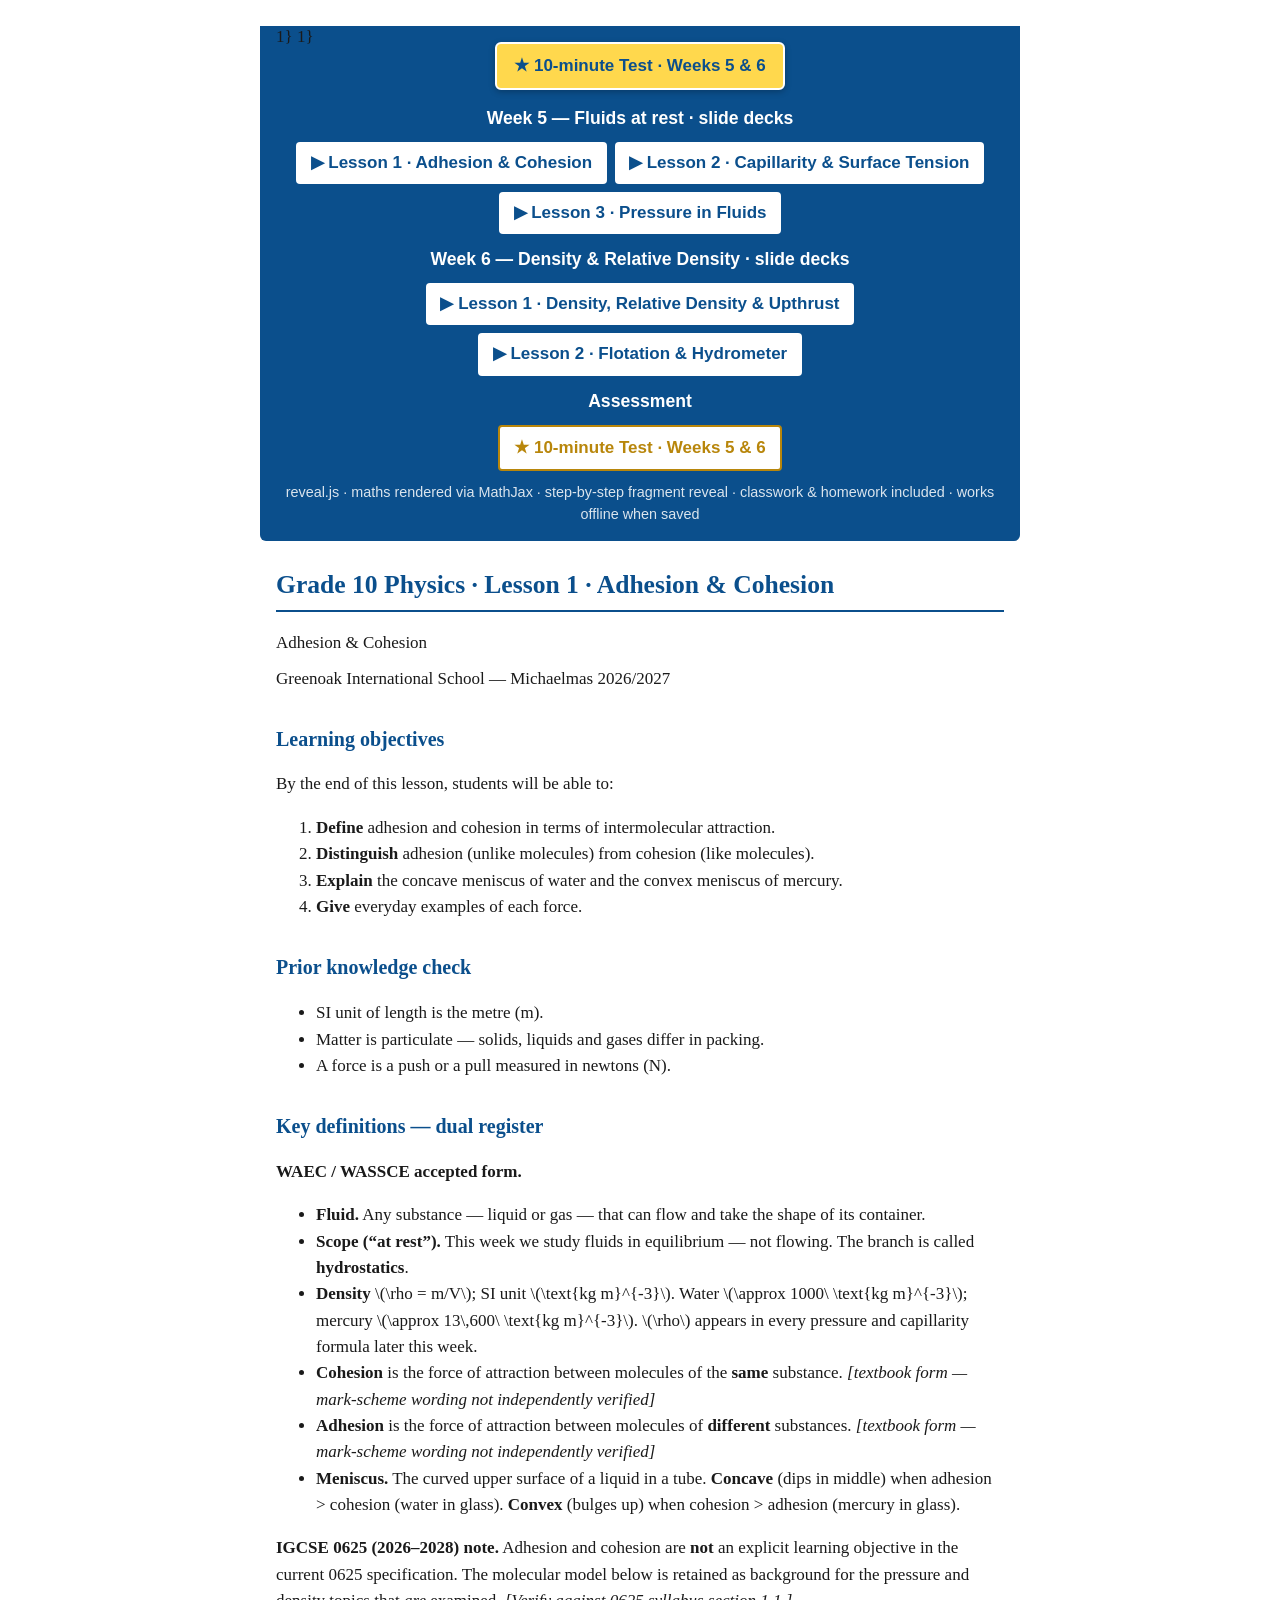
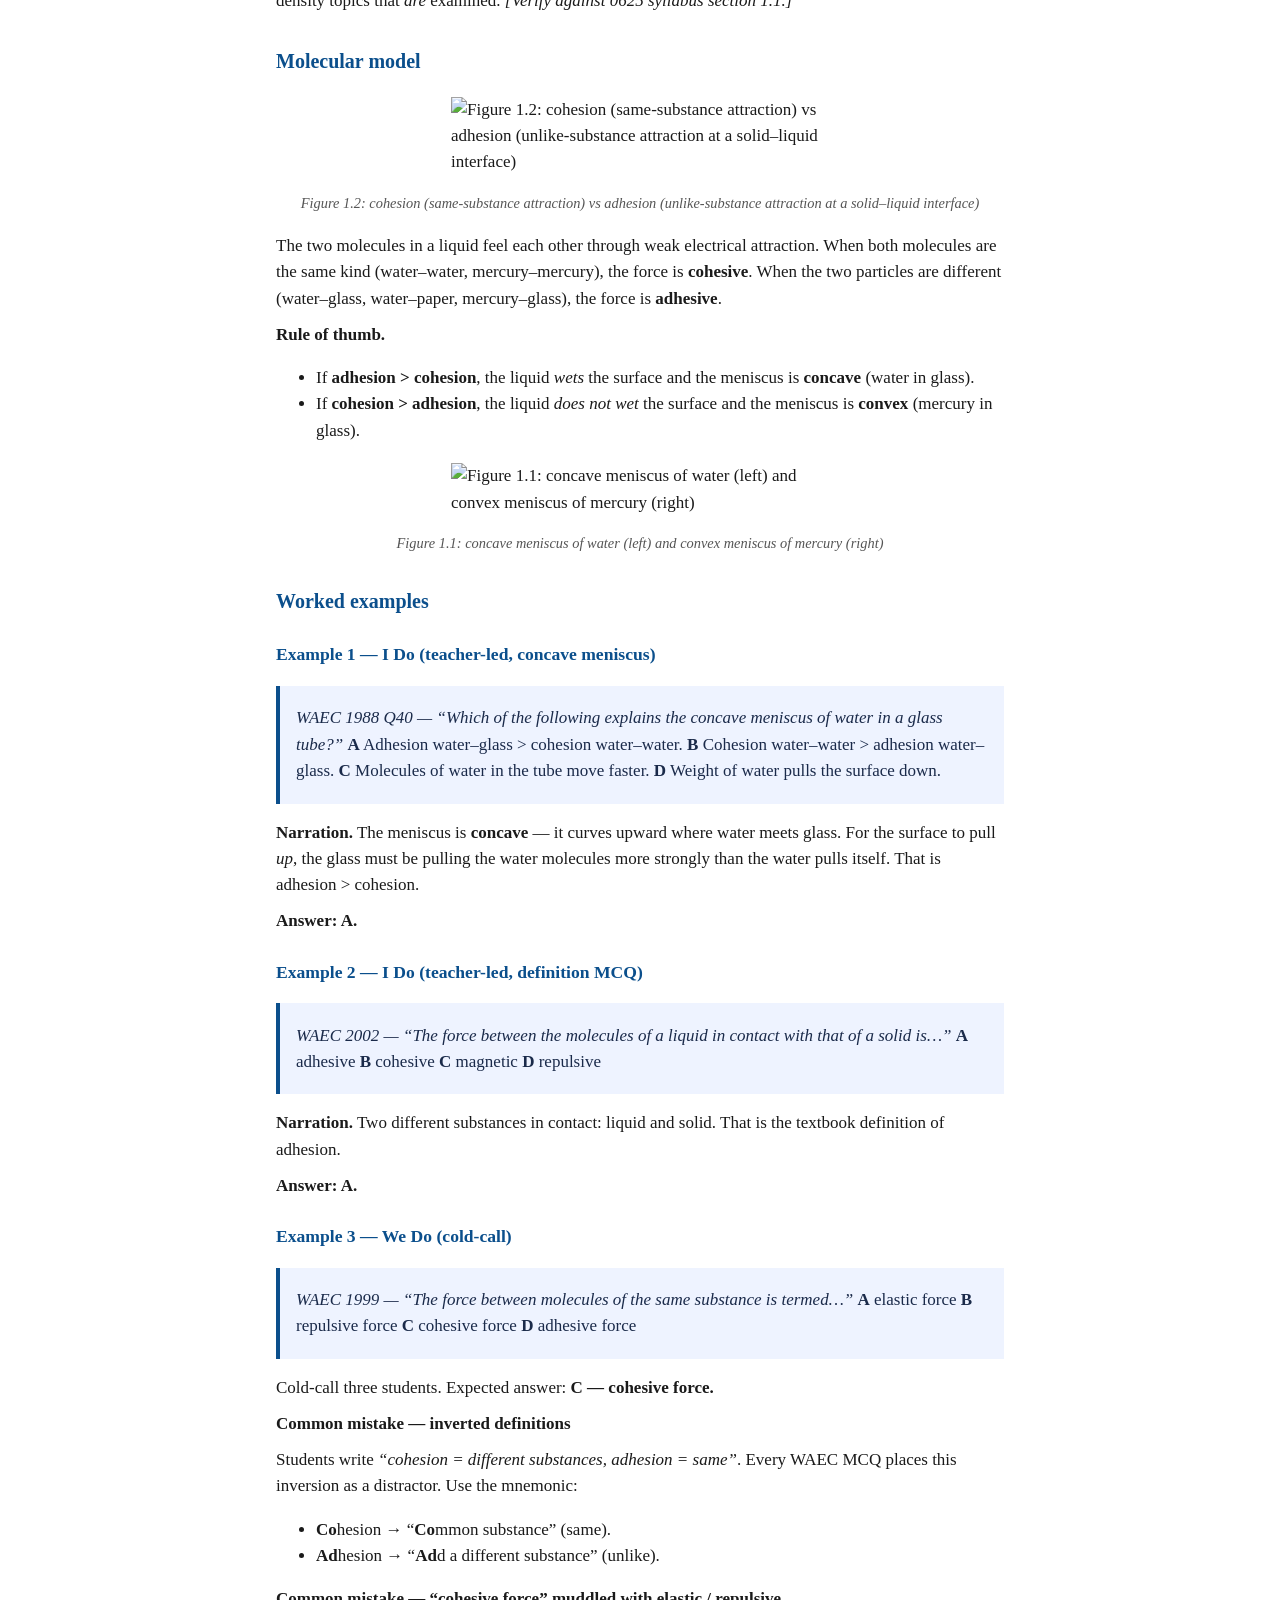
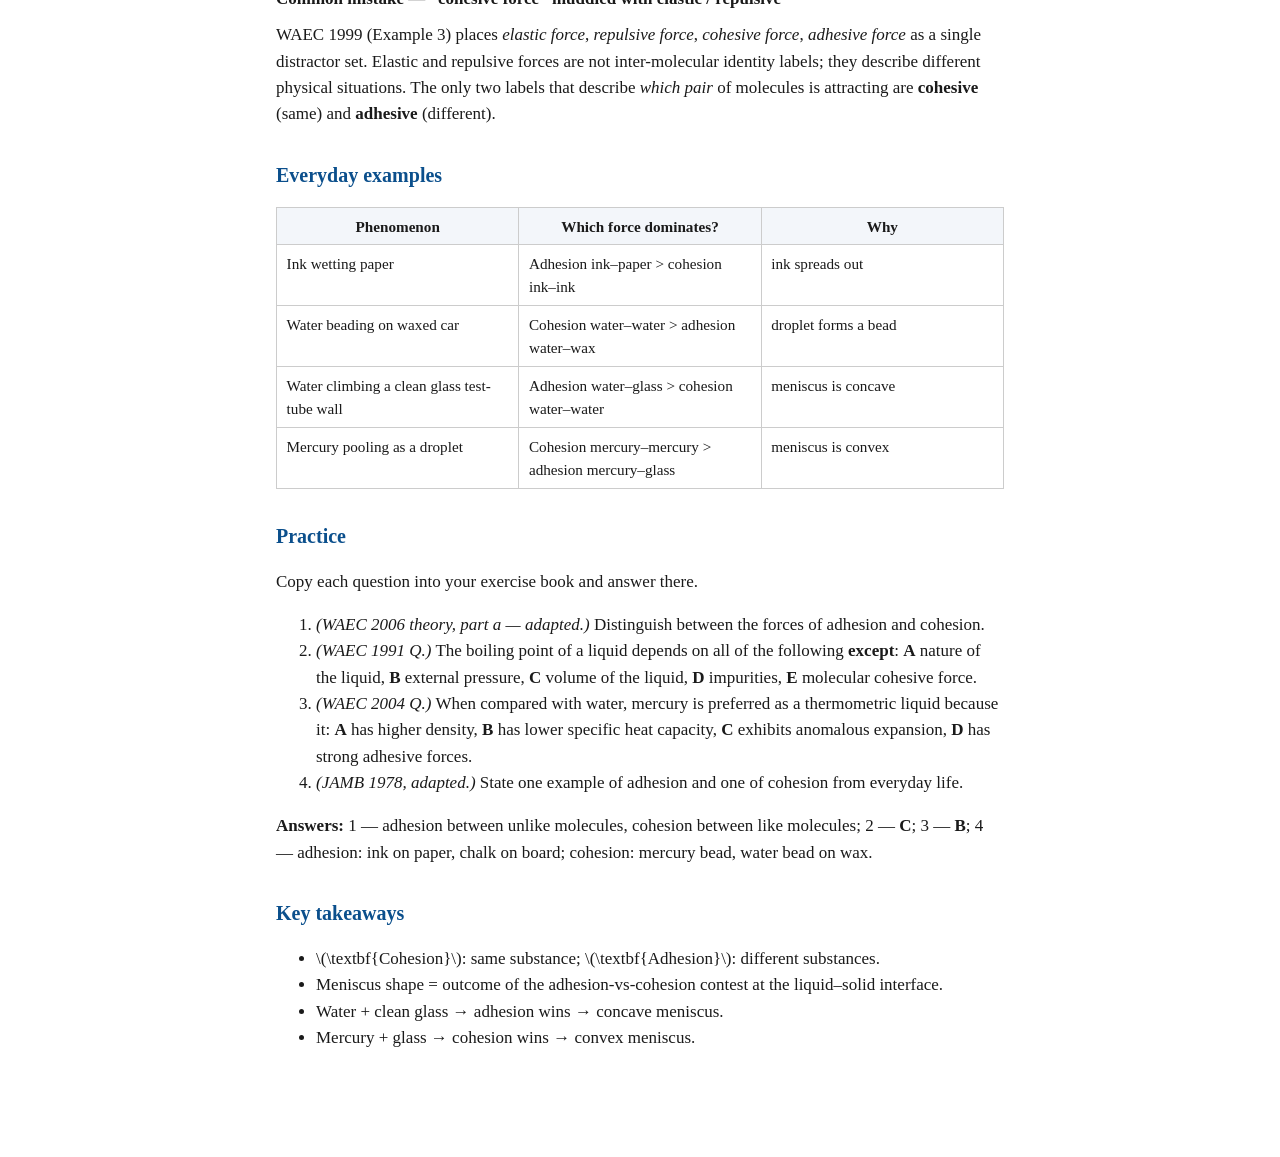
==== commit 33aa1974: "Pin Weeks 5-6 test link at top of homepage header Co-Authored-By: Claude Opus 4.7 <noreply@anthropic" ====
--- a/index.html
+++ b/index.html
@@ -43,6 +43,9 @@
 </head>
 <body>
 <div style="background:#0b4f8c;color:#fff;padding:1rem;margin:-1.5rem -1rem 1.5rem;border-radius:0 0 6px 6px;font-family:Helvetica,Arial,sans-serif">
+  <div style="display:flex;justify-content:center;margin-bottom:.9rem">
+    <a href="test1.html" style="color:#0b4f8c;background:#ffd84d;font-weight:bold;text-decoration:none;padding:.55rem 1.1rem;border-radius:6px;border:2px solid #fff;box-shadow:0 2px 6px rgba(0,0,0,.25)">★ 10-minute Test · Weeks 5 &amp; 6</a>
+  </div>
   <div style="font-size:1.1rem;font-weight:bold;margin-bottom:.6rem;text-align:center">Week 5 — Fluids at rest · slide decks</div>
   <div style="display:flex;flex-wrap:wrap;gap:.5rem;justify-content:center">
     <a href="lesson1.html" style="color:#0b4f8c;background:#fff;font-weight:bold;text-decoration:none;padding:.5rem .9rem;border-radius:4px">▶ Lesson 1 · Adhesion &amp; Cohesion</a>
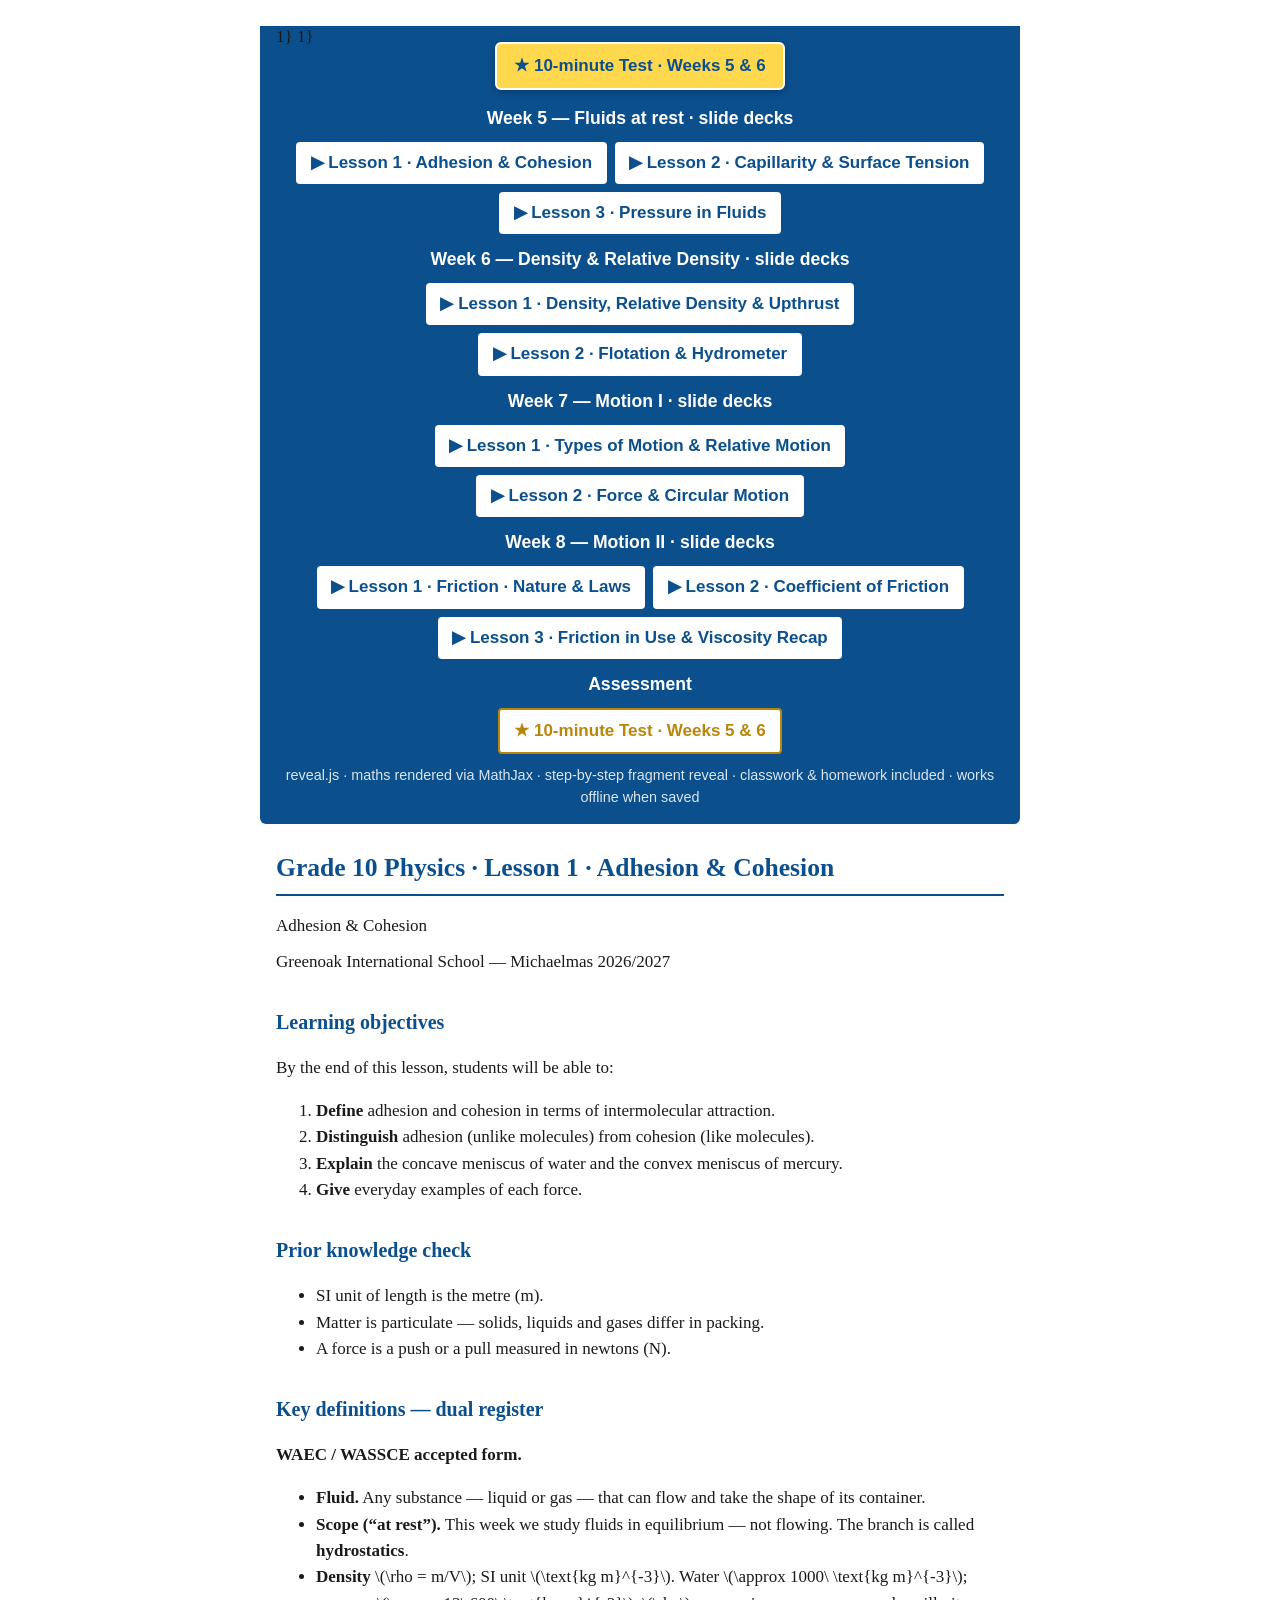
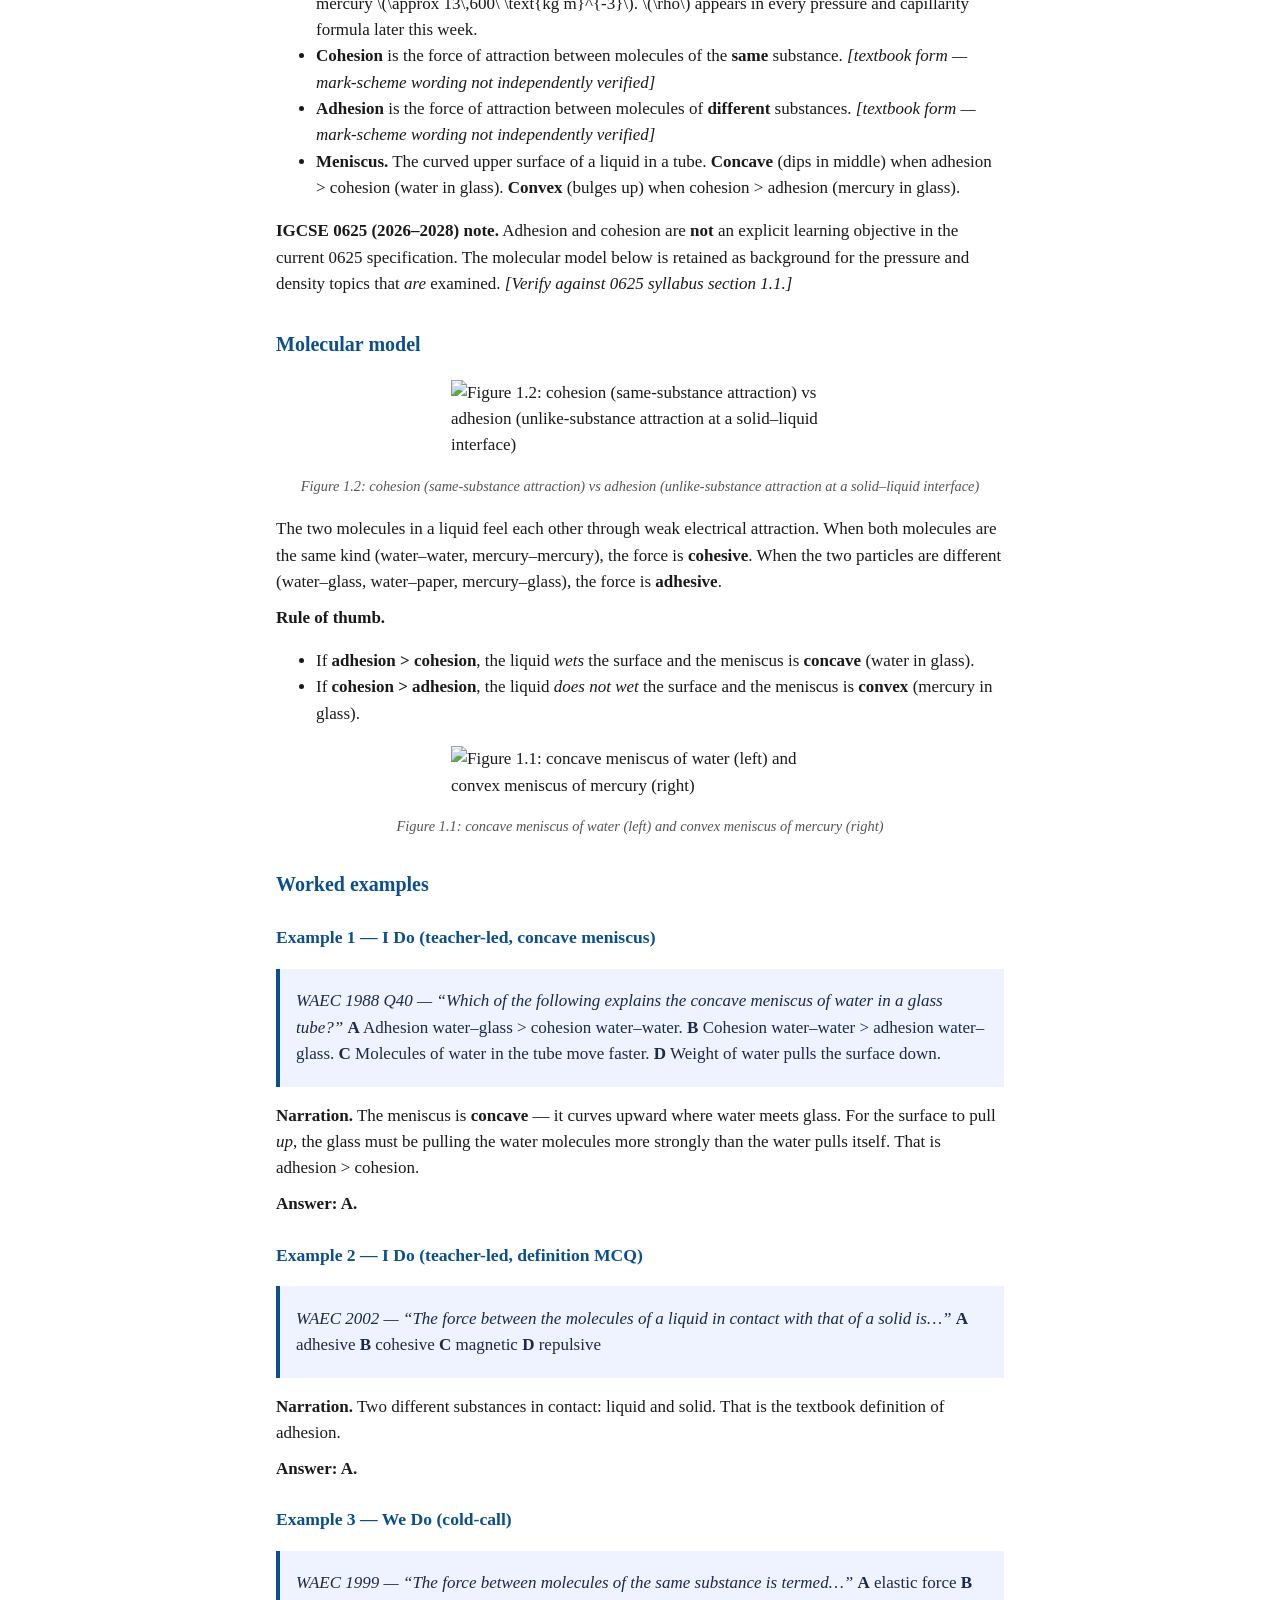
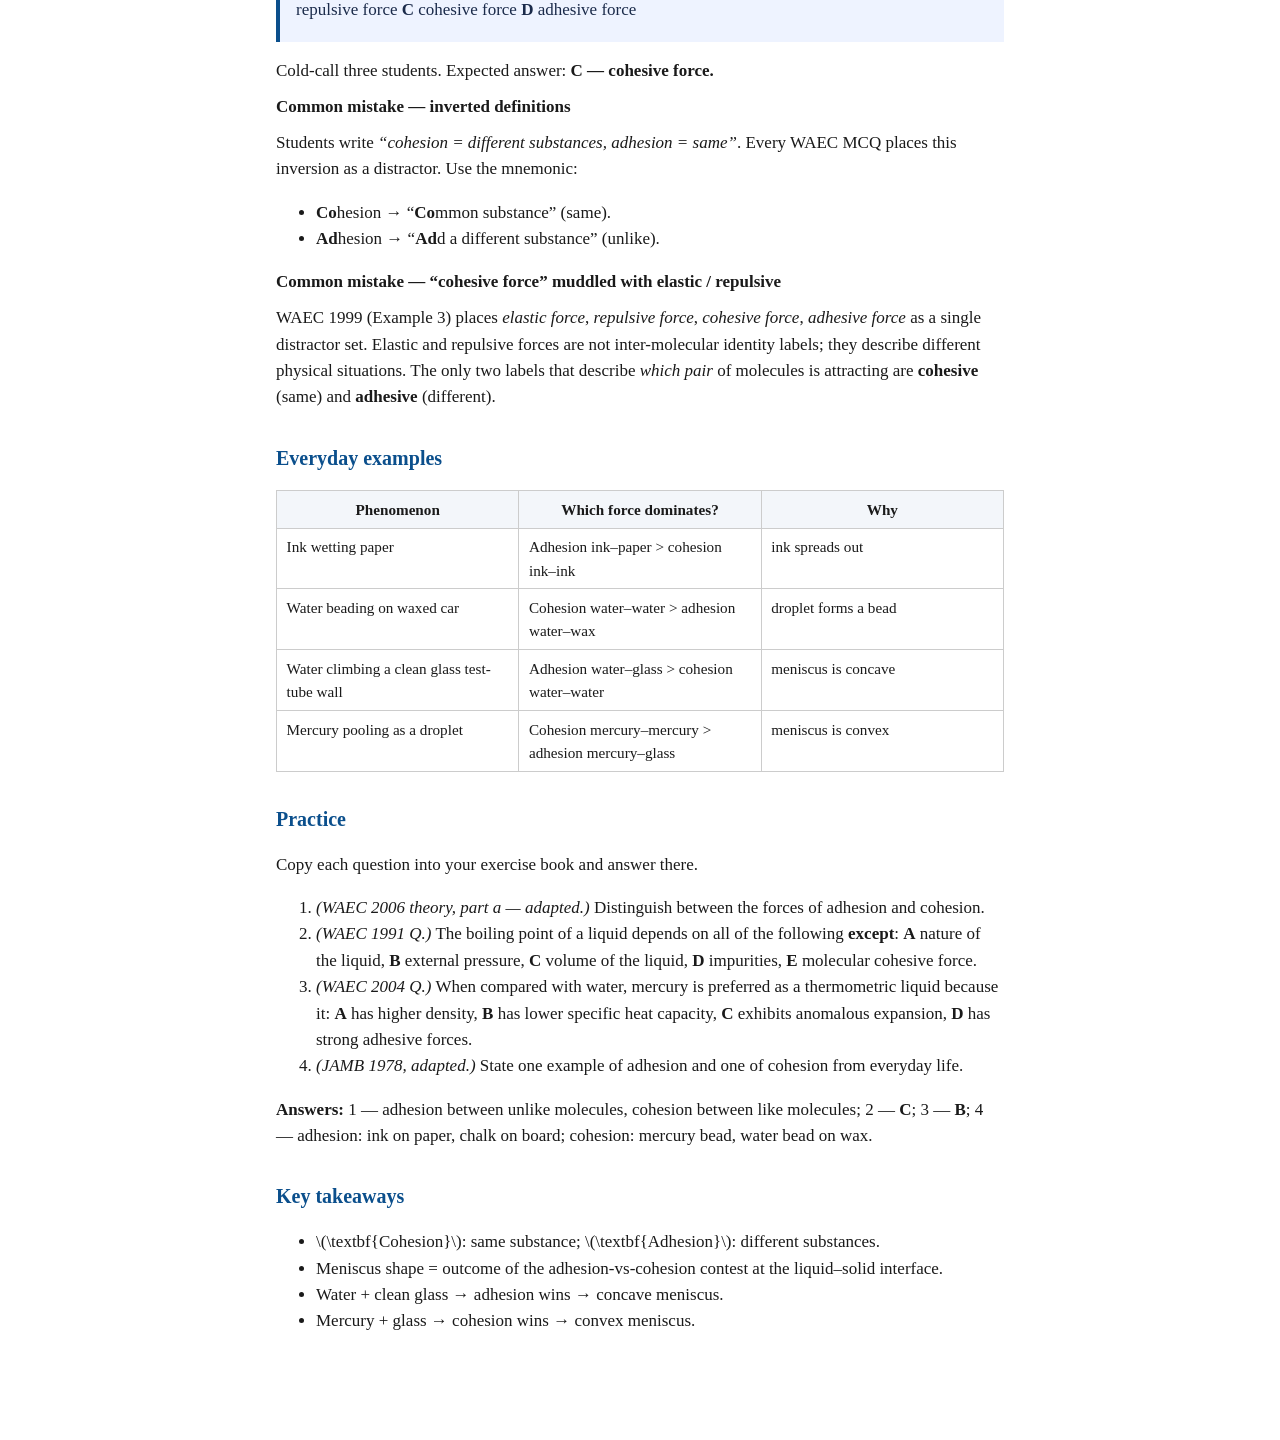
==== commit 17b5ba0e: "Add Week 7 (Motion I) and Week 8 (Motion II) lesson decks Week 7 — Motion I (2 lessons): - Lesson 1:" ====
--- a/index.html
+++ b/index.html
@@ -57,6 +57,19 @@
   <div style="display:flex;flex-wrap:wrap;gap:.5rem;justify-content:center">
     <a href="lesson1_density.html" style="color:#0b4f8c;background:#fff;font-weight:bold;text-decoration:none;padding:.5rem .9rem;border-radius:4px">▶ Lesson 1 · Density, Relative Density &amp; Upthrust</a>
     <a href="lesson3_density.html" style="color:#0b4f8c;background:#fff;font-weight:bold;text-decoration:none;padding:.5rem .9rem;border-radius:4px">▶ Lesson 2 · Flotation &amp; Hydrometer</a>
+  </div>
+  <div style="height:.75rem"></div>
+  <div style="font-size:1.1rem;font-weight:bold;margin-bottom:.6rem;text-align:center">Week 7 — Motion I · slide decks</div>
+  <div style="display:flex;flex-wrap:wrap;gap:.5rem;justify-content:center">
+    <a href="lesson1_motion.html" style="color:#0b4f8c;background:#fff;font-weight:bold;text-decoration:none;padding:.5rem .9rem;border-radius:4px">▶ Lesson 1 · Types of Motion &amp; Relative Motion</a>
+    <a href="lesson2_motion.html" style="color:#0b4f8c;background:#fff;font-weight:bold;text-decoration:none;padding:.5rem .9rem;border-radius:4px">▶ Lesson 2 · Force &amp; Circular Motion</a>
+  </div>
+  <div style="height:.75rem"></div>
+  <div style="font-size:1.1rem;font-weight:bold;margin-bottom:.6rem;text-align:center">Week 8 — Motion II · slide decks</div>
+  <div style="display:flex;flex-wrap:wrap;gap:.5rem;justify-content:center">
+    <a href="lesson1_friction.html" style="color:#0b4f8c;background:#fff;font-weight:bold;text-decoration:none;padding:.5rem .9rem;border-radius:4px">▶ Lesson 1 · Friction · Nature &amp; Laws</a>
+    <a href="lesson2_friction.html" style="color:#0b4f8c;background:#fff;font-weight:bold;text-decoration:none;padding:.5rem .9rem;border-radius:4px">▶ Lesson 2 · Coefficient of Friction</a>
+    <a href="lesson3_friction.html" style="color:#0b4f8c;background:#fff;font-weight:bold;text-decoration:none;padding:.5rem .9rem;border-radius:4px">▶ Lesson 3 · Friction in Use &amp; Viscosity Recap</a>
   </div>
   <div style="height:.75rem"></div>
   <div style="font-size:1.1rem;font-weight:bold;margin-bottom:.6rem;text-align:center">Assessment</div>
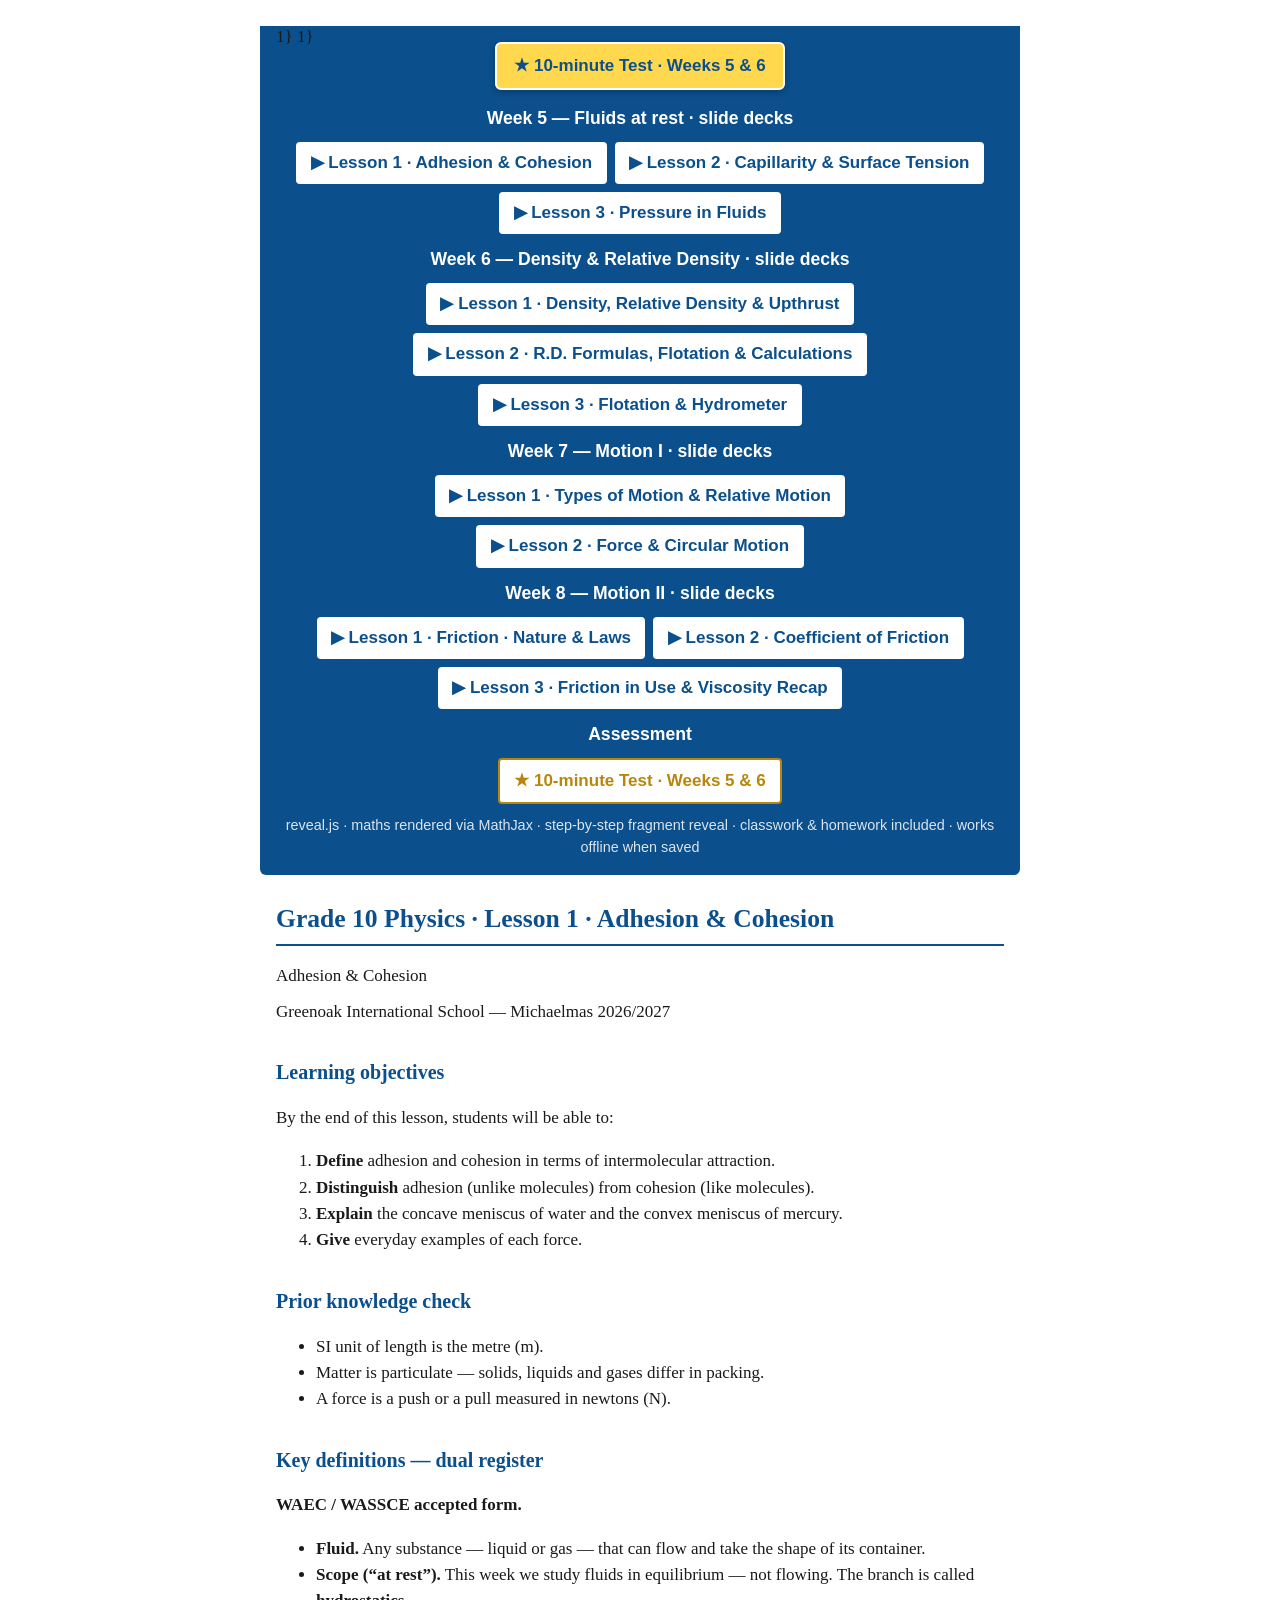
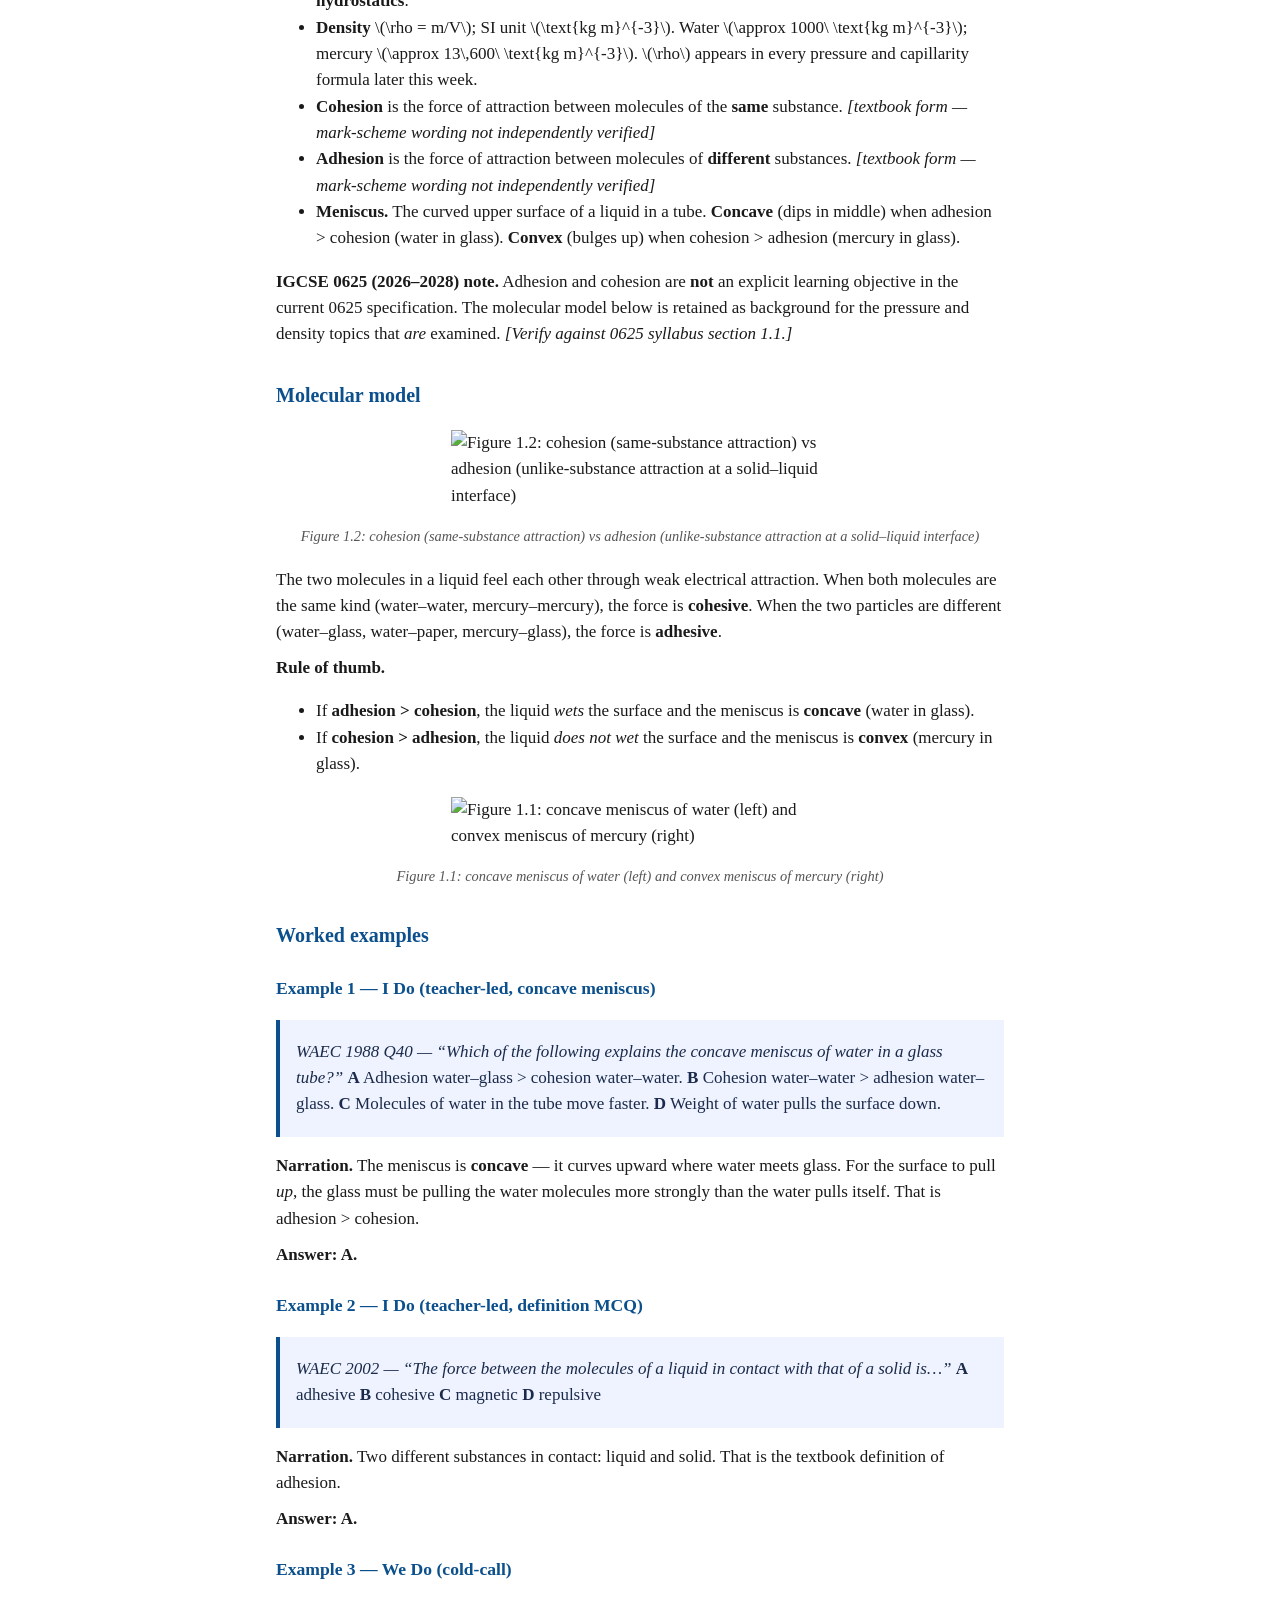
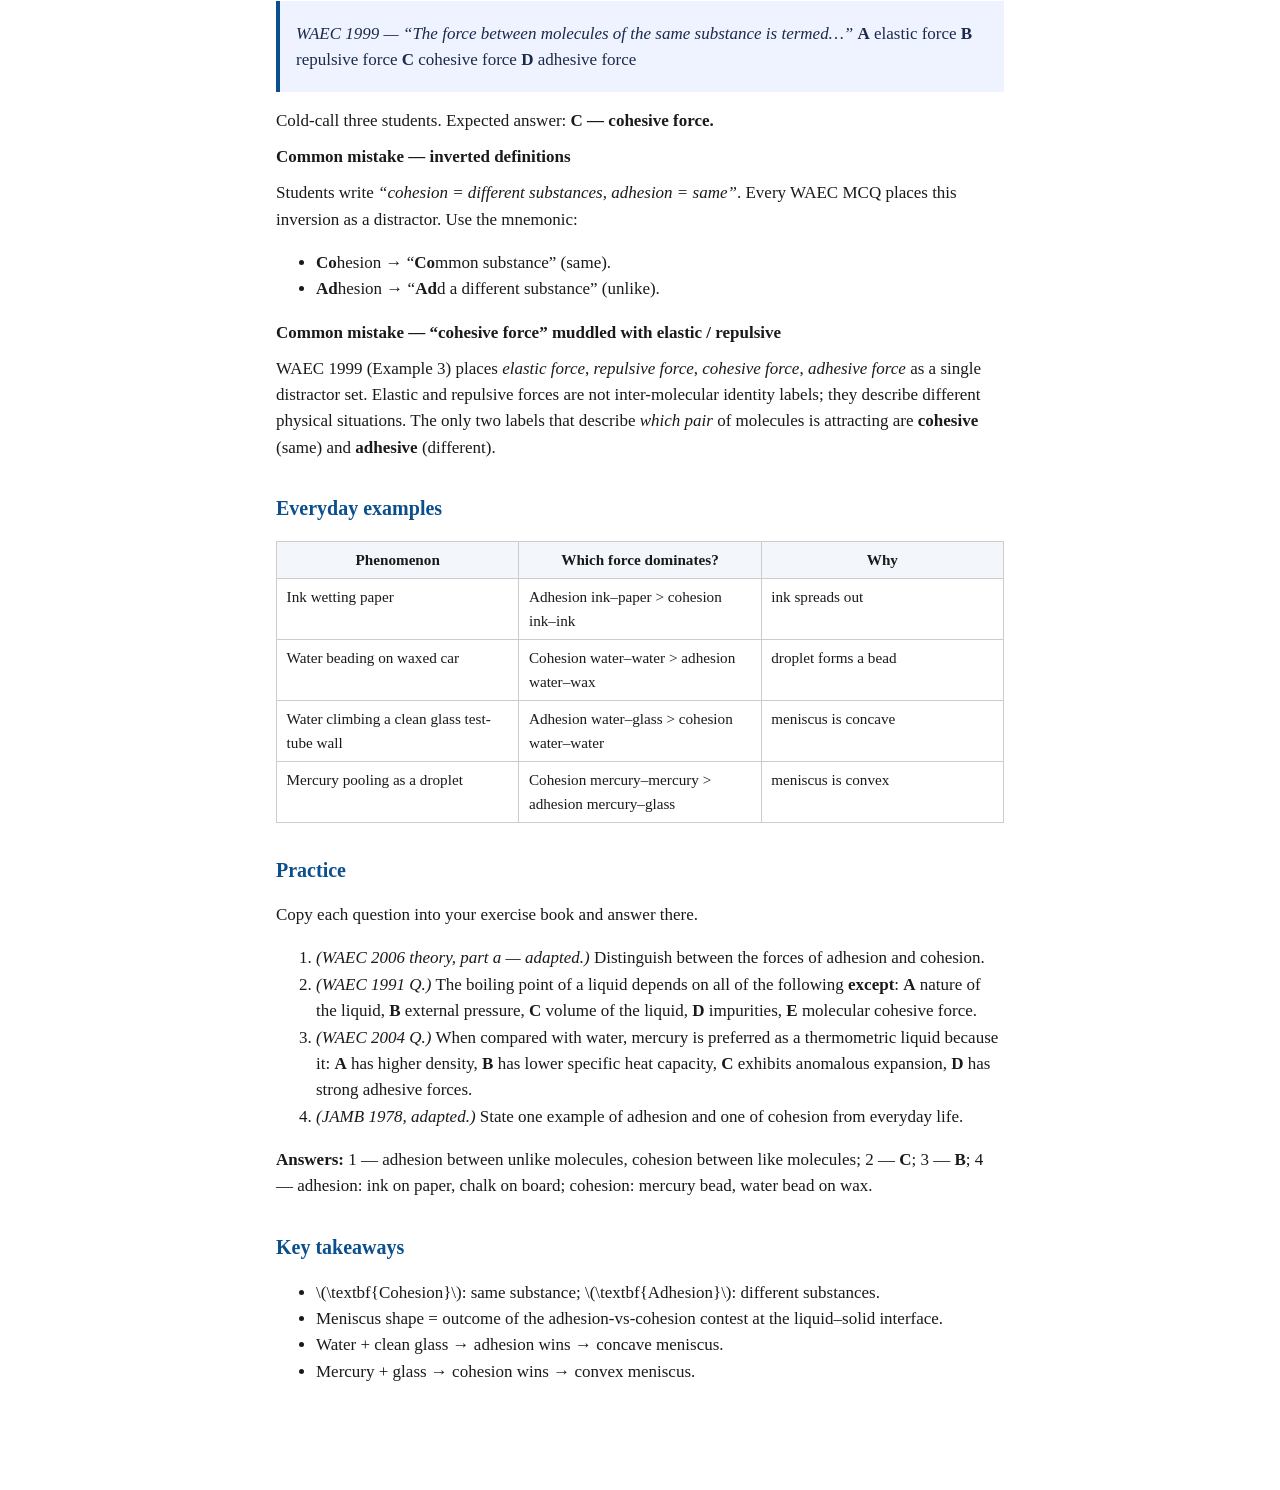
==== commit 996aba6b: "Add Week 6 Lesson 2 deck — R.D. formulas, flotation & calculations New deck lesson2_density.html slo" ====
--- a/index.html
+++ b/index.html
@@ -56,7 +56,8 @@
   <div style="font-size:1.1rem;font-weight:bold;margin-bottom:.6rem;text-align:center">Week 6 — Density &amp; Relative Density · slide decks</div>
   <div style="display:flex;flex-wrap:wrap;gap:.5rem;justify-content:center">
     <a href="lesson1_density.html" style="color:#0b4f8c;background:#fff;font-weight:bold;text-decoration:none;padding:.5rem .9rem;border-radius:4px">▶ Lesson 1 · Density, Relative Density &amp; Upthrust</a>
-    <a href="lesson3_density.html" style="color:#0b4f8c;background:#fff;font-weight:bold;text-decoration:none;padding:.5rem .9rem;border-radius:4px">▶ Lesson 2 · Flotation &amp; Hydrometer</a>
+    <a href="lesson2_density.html" style="color:#0b4f8c;background:#fff;font-weight:bold;text-decoration:none;padding:.5rem .9rem;border-radius:4px">▶ Lesson 2 · R.D. Formulas, Flotation &amp; Calculations</a>
+    <a href="lesson3_density.html" style="color:#0b4f8c;background:#fff;font-weight:bold;text-decoration:none;padding:.5rem .9rem;border-radius:4px">▶ Lesson 3 · Flotation &amp; Hydrometer</a>
   </div>
   <div style="height:.75rem"></div>
   <div style="font-size:1.1rem;font-weight:bold;margin-bottom:.6rem;text-align:center">Week 7 — Motion I · slide decks</div>
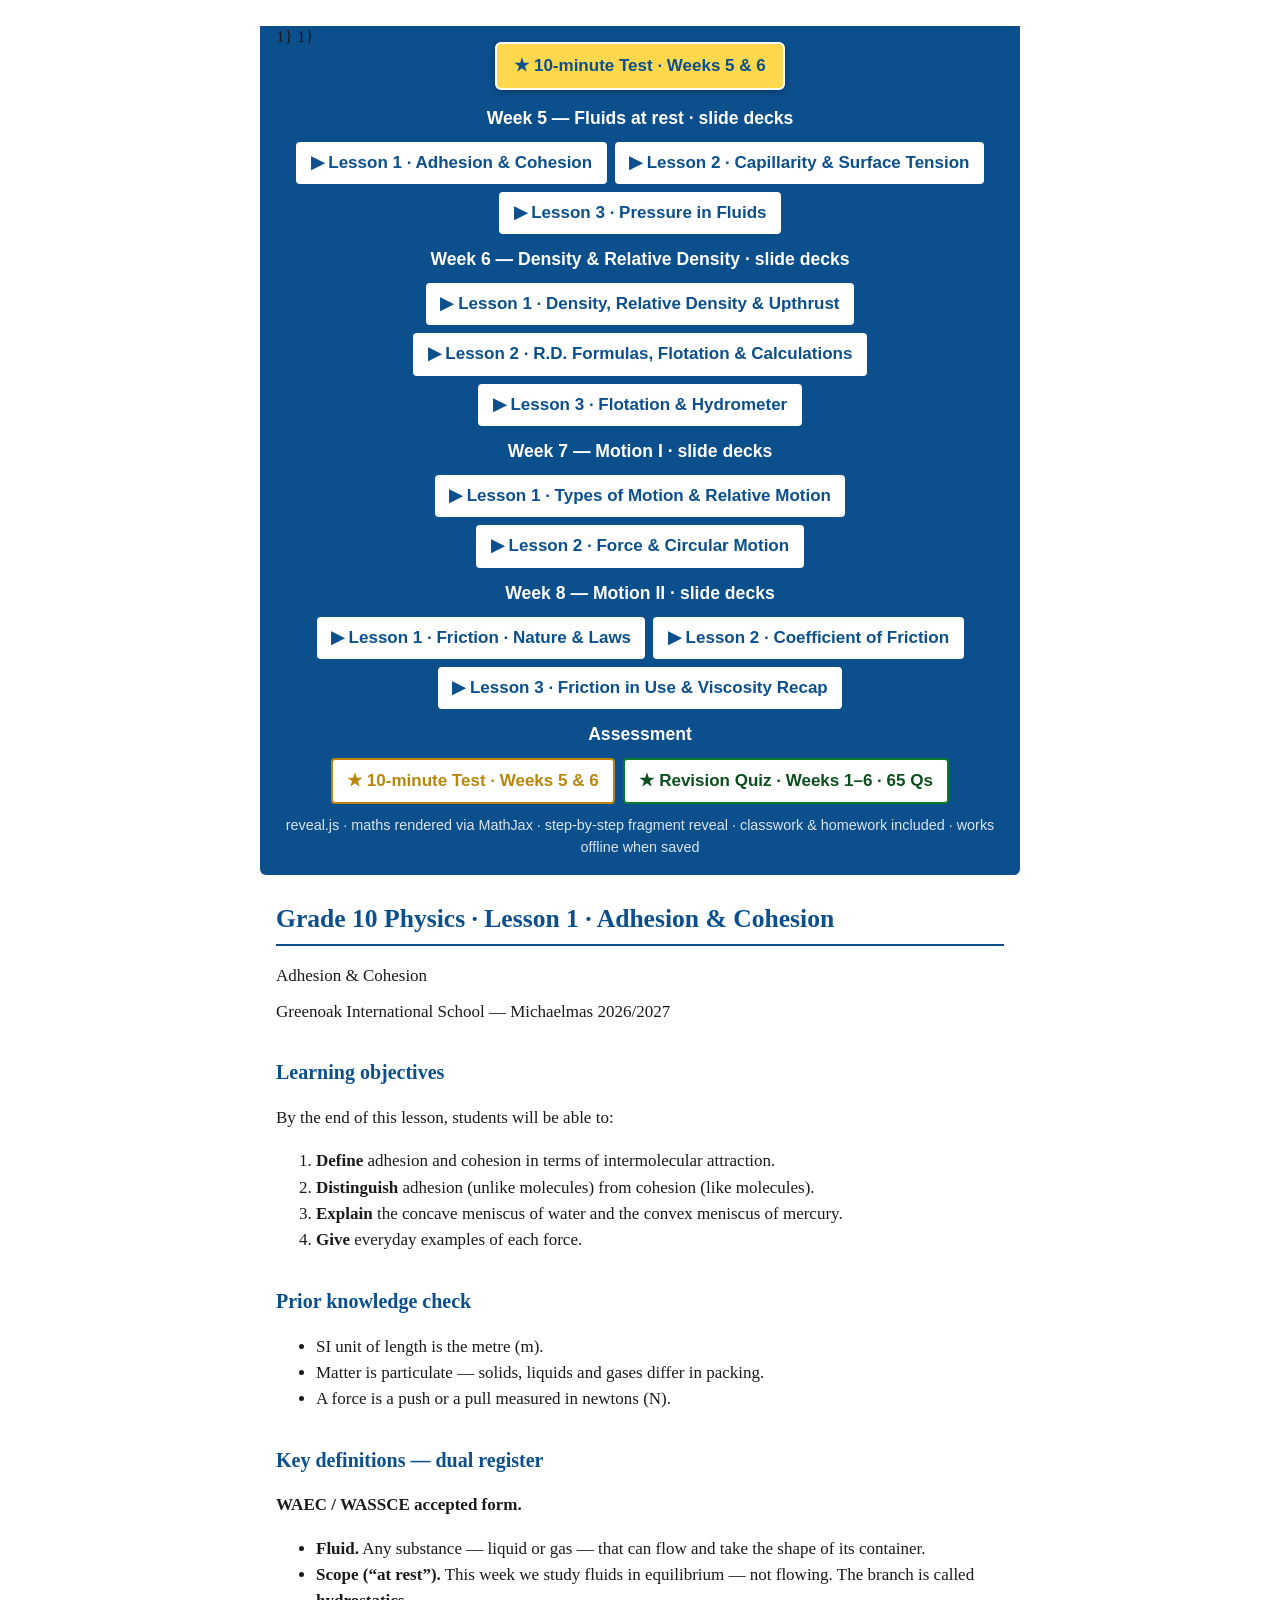
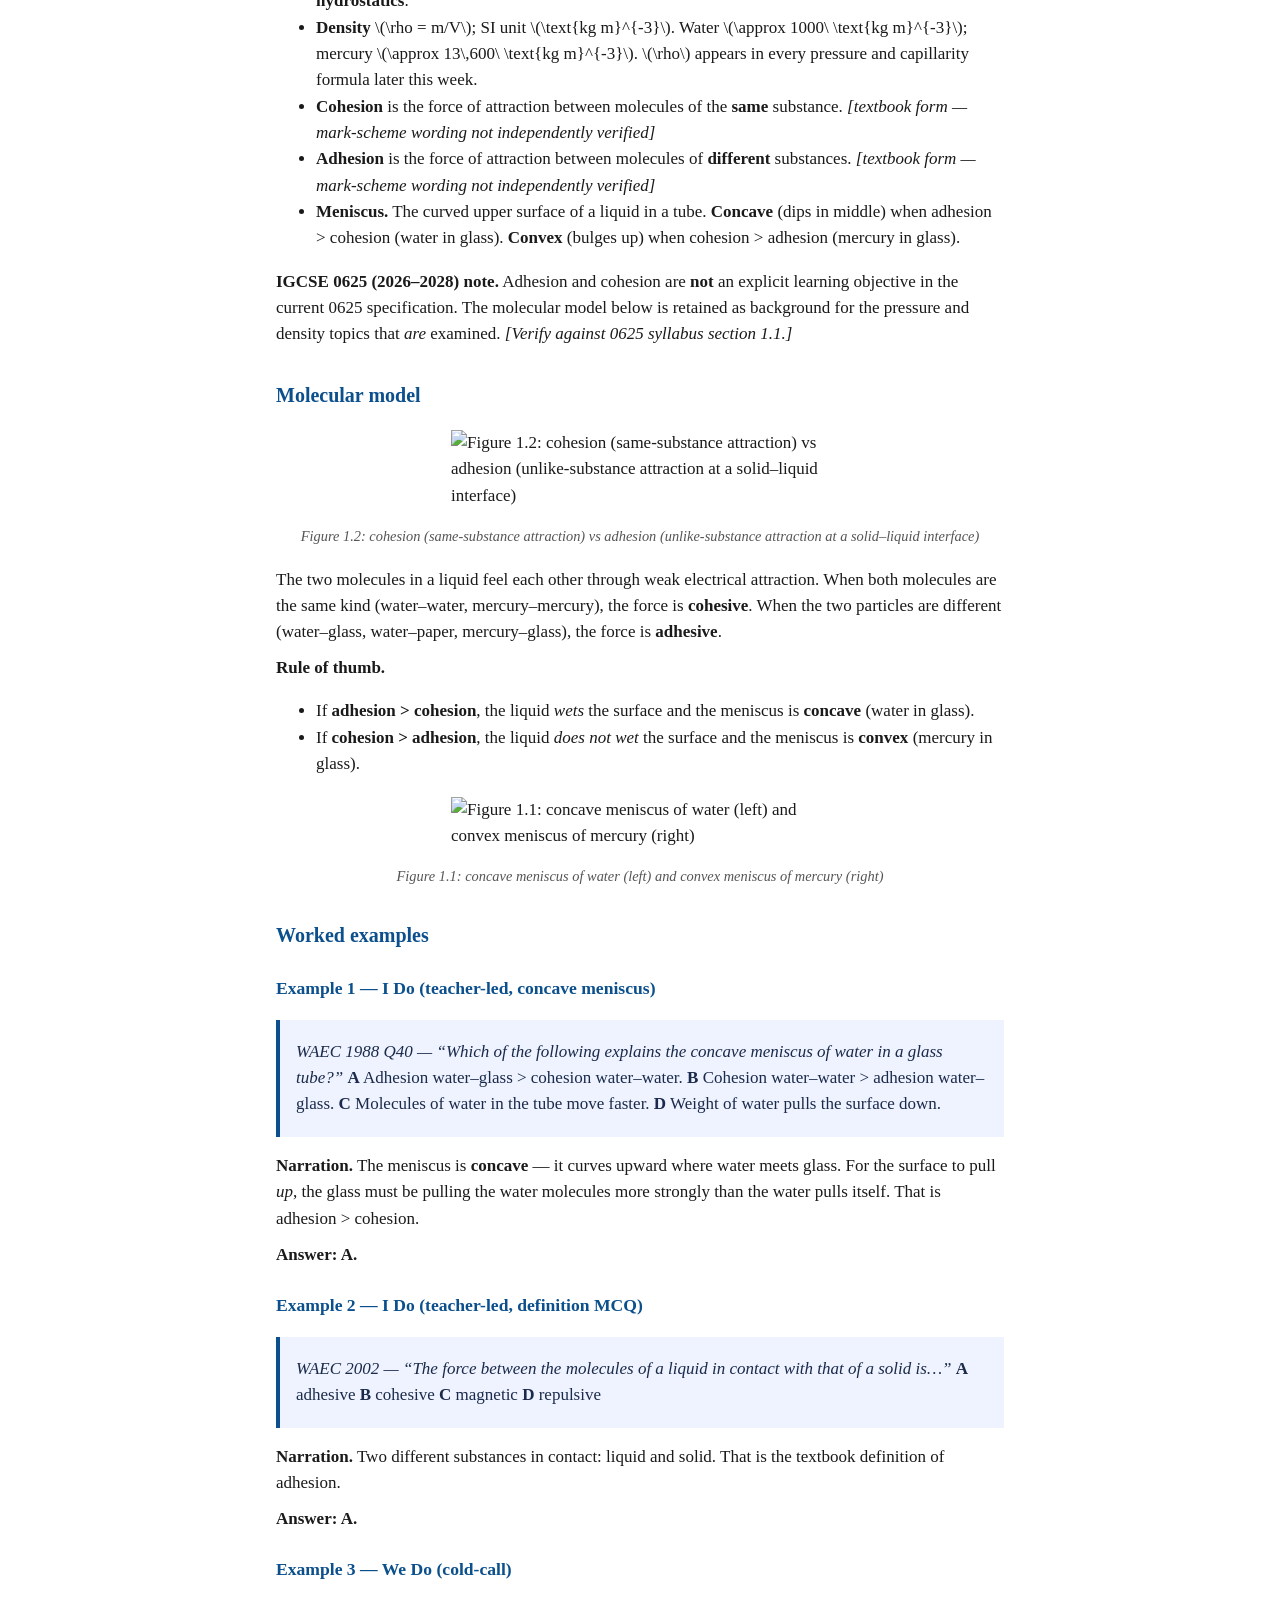
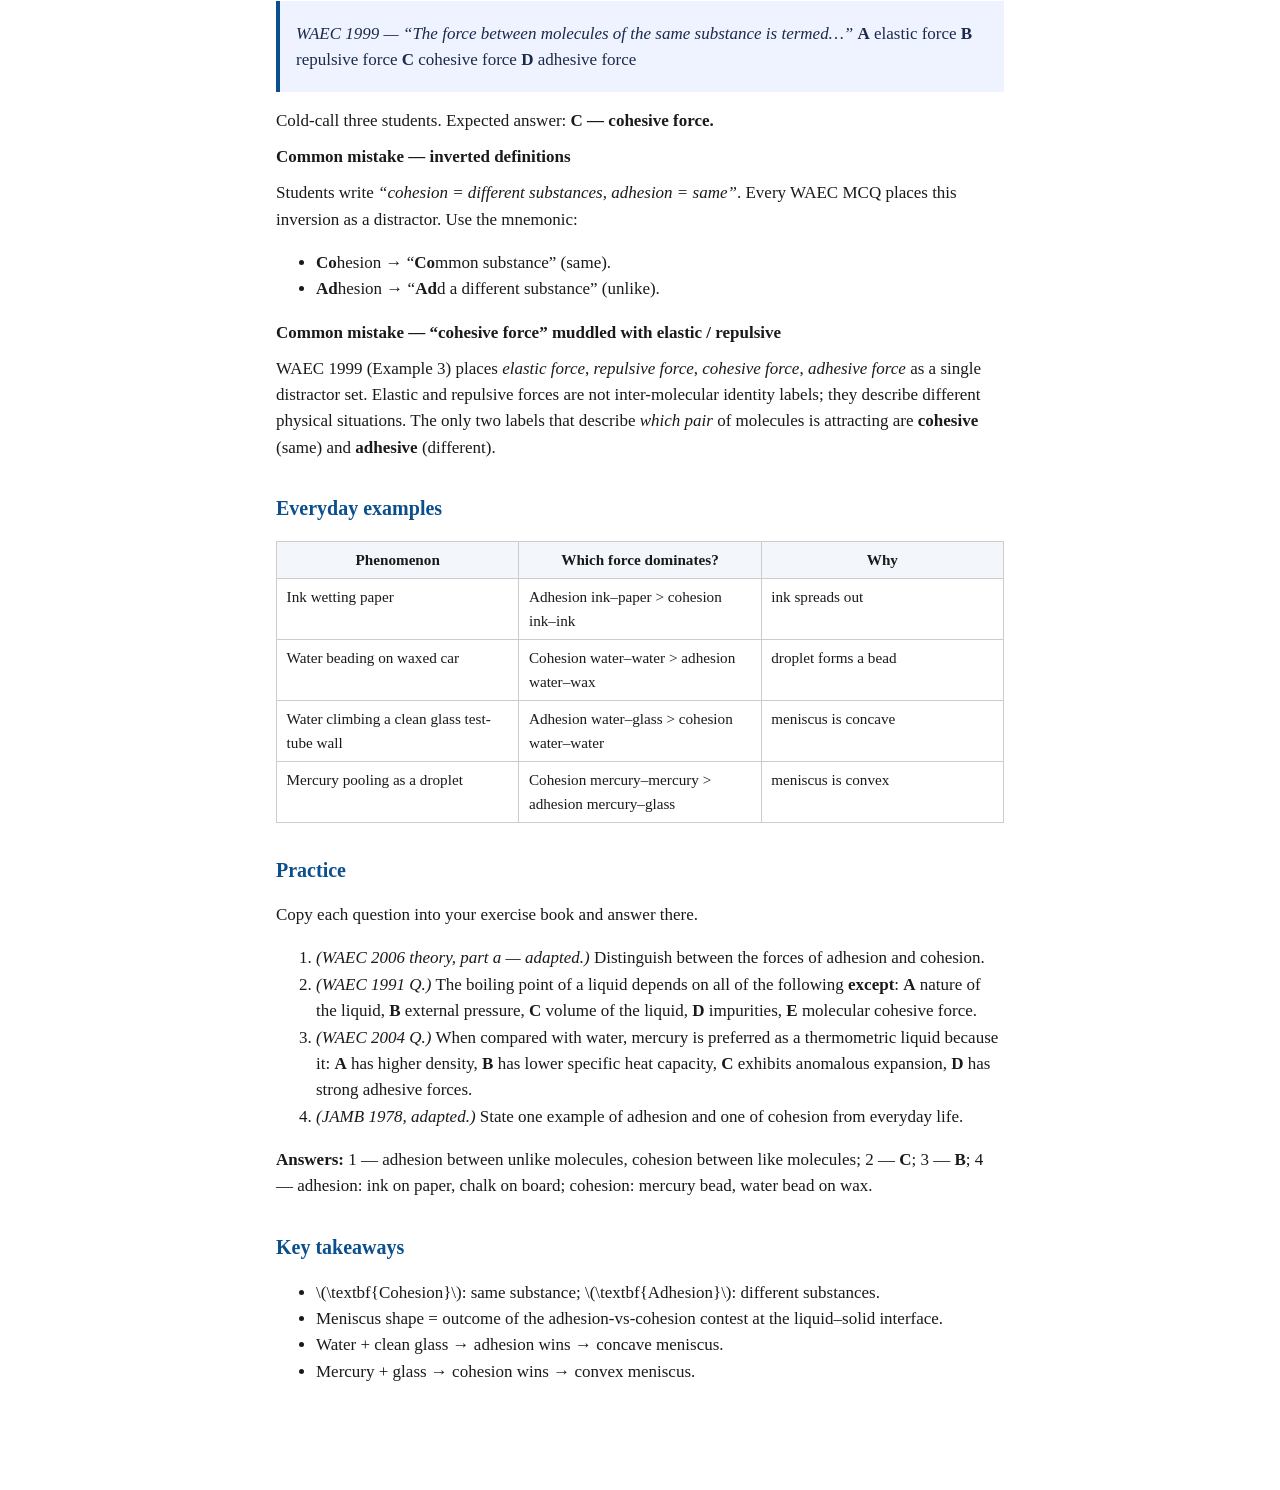
==== commit 5a4da75d: "Add Revision Quiz deck — Weeks 1–6 Michaelmas prep · 65 Qs across 6 clusters Per-question reveal of " ====
--- a/index.html
+++ b/index.html
@@ -76,6 +76,7 @@
   <div style="font-size:1.1rem;font-weight:bold;margin-bottom:.6rem;text-align:center">Assessment</div>
   <div style="display:flex;flex-wrap:wrap;gap:.5rem;justify-content:center">
     <a href="test1.html" style="color:#b8860b;background:#fff;font-weight:bold;text-decoration:none;padding:.5rem .9rem;border-radius:4px;border:2px solid #b8860b">★ 10-minute Test · Weeks 5 &amp; 6</a>
+    <a href="revision_quiz.html" style="color:#0b4f1d;background:#fff;font-weight:bold;text-decoration:none;padding:.5rem .9rem;border-radius:4px;border:2px solid #0b7a2d">★ Revision Quiz · Weeks 1–6 · 65 Qs</a>
   </div>
   <div style="text-align:center;margin-top:.6rem;font-size:.9rem;opacity:.85">reveal.js · maths rendered via MathJax · step-by-step fragment reveal · classwork &amp; homework included · works offline when saved</div>
 </div>
